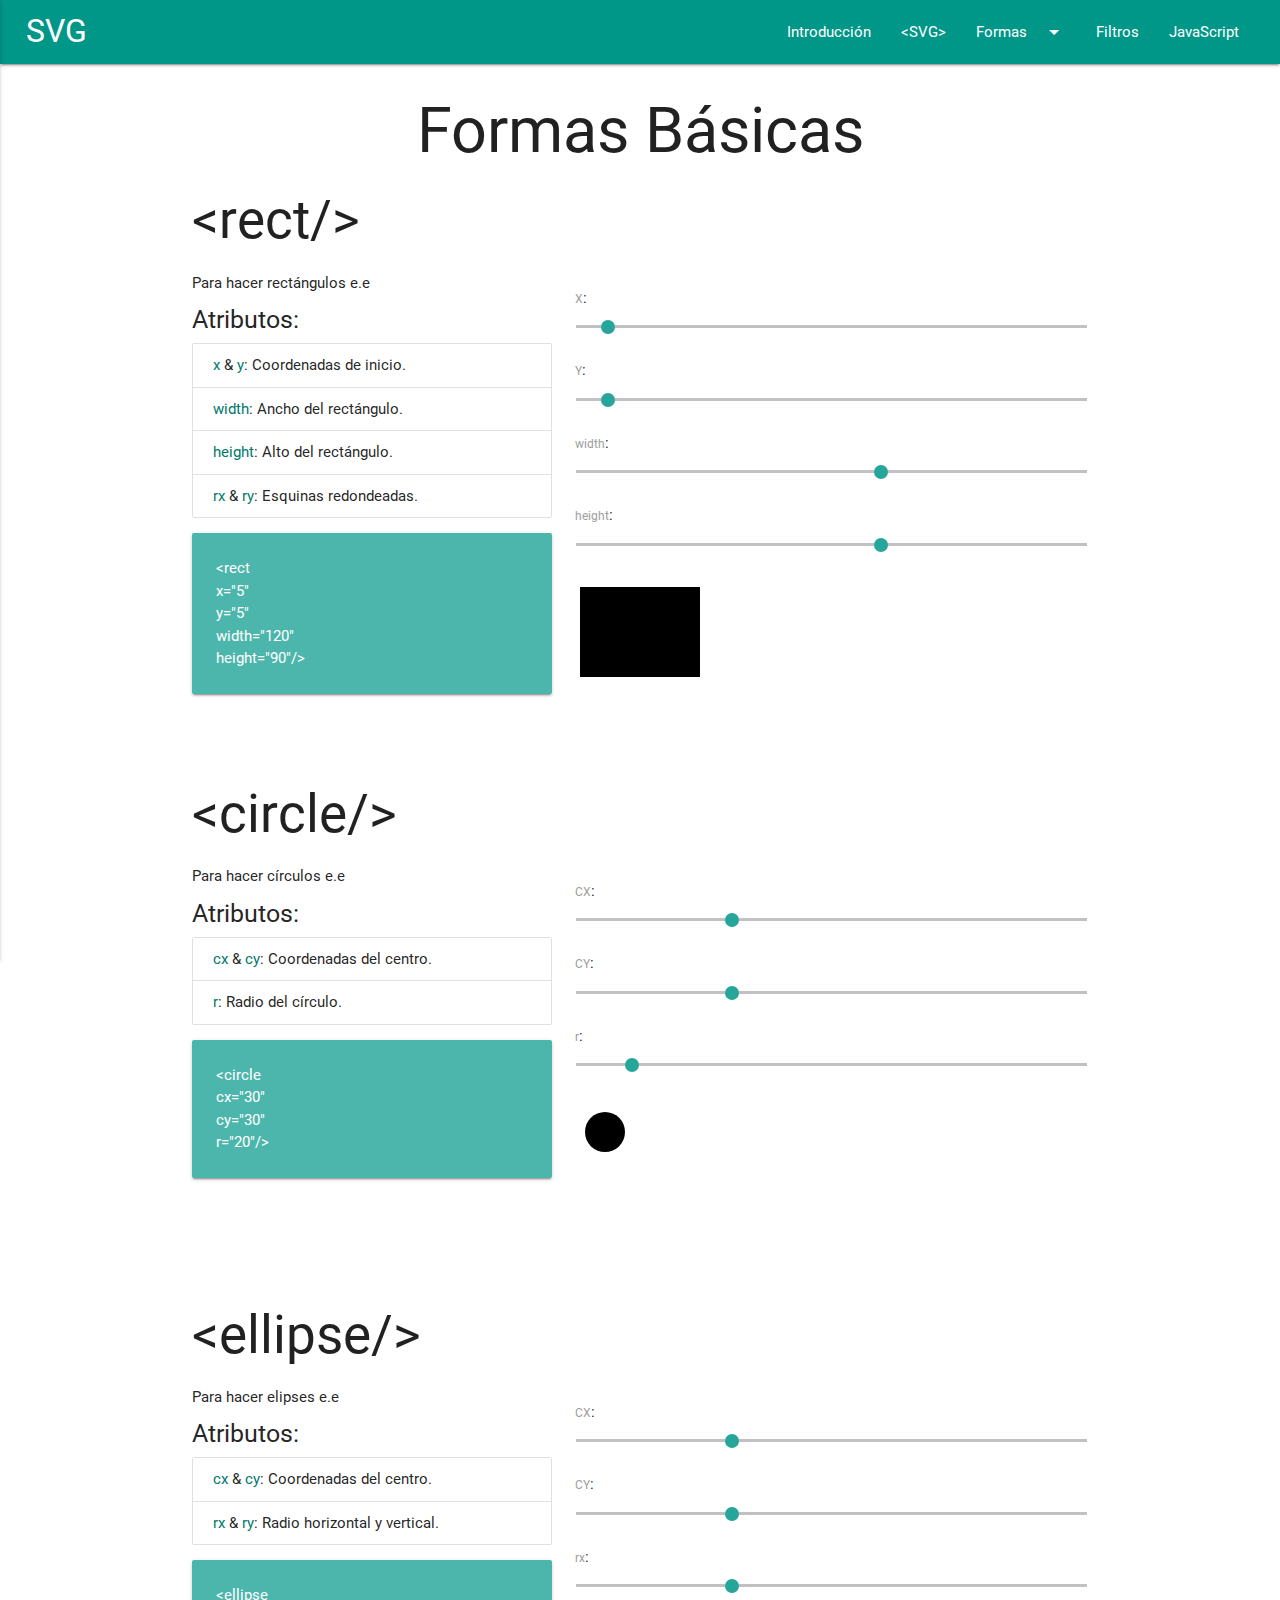
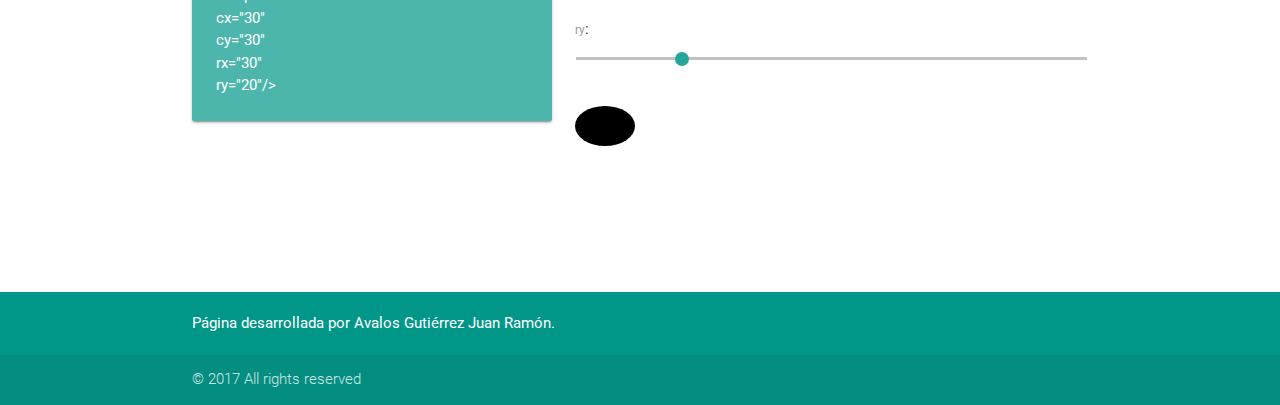
==== Templates/basic_shapes.html @ c6f0b165 "[FIX] Added the circle and ellipse shape and teir sliders" ====
<!DOCTYPE html>
<html>
  <head>
    <meta charset="utf-8"/>
    <meta http-equiv="X-UA-Compatible" content="IE=edge"/>
    <meta name="viewpiort" content="width=device-width, initial-scale=1"/>

    <title>Formas Básicas</title>

    <link href="../Styles/index_style.css"  rel="stylesheet" type="text/css">
    <link href="http://fonts.googleapis.com/icon?family=Material+Icons" rel="stylesheet">
    <link type="text/css" rel="stylesheet" href="../Resources/materialize/css/materialize.min.css"  media="screen,projection"/>

    <link rel="shortcut icon" href="../Resources/svg-flat.png" type="image/png"/>
  </head>
  <body>
    <ul class="dropdown-content" id="dropdown_shapes">
      <li><a href="basic_shapes">Formas Básicas</a></li>
      <li class="divider"></li>
      <li><a href="path_page">&#60PATH&#62</a></li>
    </ul>
    <ul class="dropdown-content" id="dropdown_shapes_2">
      <li><a href="basic_shapes">Formas Básicas</a></li>
      <li class="divider"></li>
      <li><a href="path_page">&#60PATH&#62</a></li>
    </ul>
    <nav class="teal">
      <div class="nav-wrapper">
        <a href="#!" class="brand-logo" id="title_logo">SVG</a>
        <a href="#" data-activates="mobile-demo" class="button-collapse"><i class="material-icons">menu</i></a>
        <ul class="right hide-on-med-and-down" id="menu_header">
          <li><a href="index.html">Introducción</a></li>
          <li><a href="introsvg.html">&#60SVG&#62</a></li>
          <li><a class="dropdown-button" href="#!" data-activates="dropdown_shapes">Formas<i class="material-icons right">arrow_drop_down</i></a></li>
          <li><a href="collapsible.html">Filtros</a></li>
          <li><a href="mobile.html">JavaScript</a></li>
        </ul>
        <ul class="side-nav" id="mobile-demo">
          <li><a href="index.html">Introducción</a></li>
          <li><a href="introsvg.html">&#60SVG&#62</a></li>
          <li><a class="dropdown-button" href="#!" data-activates="dropdown_shapes_2">Formas<i class="material-icons right">arrow_drop_down</i></a></li>
          <li><a href="collapsible.html">Filtros</a></li>
          <li><a href="mobile.html">JavaScript</a></li>
        </ul>
      </div>
    </nav>

    <div class="container">
      <h1 class="center-align">Formas Básicas</h1>
      <div class="rect">
        <h2>&#60rect/&#62</h2>
        <div class="row">
          <div class="col s12 m12 l5 xl5">
            Para hacer rectángulos e.e
            <h5>Atributos:</h5>
            <ul class="collection">
              <li class="collection-item"><span class="teal-text text-darken-2">x</span> &#38 <span class="teal-text text-darken-2">y</span>: Coordenadas de inicio.</li>
              <li class="collection-item"><span class="teal-text text-darken-2">width</span>: Ancho del rectángulo.</li>
              <li class="collection-item"><span class="teal-text text-darken-2">height</span>: Alto del rectángulo.</li>
              <li class="collection-item"><span class="teal-text text-darken-2">rx</span> &#38 <span class="teal-text text-darken-2">ry</span>: Esquinas redondeadas.</li>
            </ul>
            <div class="card  teal lighten-2">
              <div class="card-content white-text">
                <p id="rectangulo_card">
                  &#60rect<br/>x="5"<br/>y="5"<br/>width="120"<br/>height="90"/&#62
                </p>
              </div>
            </div>
          </div>
          <div class="col s12 m12 l7 xl7">
            <div class="row">
              <div class="col s12 m12 l12 xl12">
                <form action="#">
                  <p class="range-field">
                    <label>X</label>: <input type="range" id="x" min="0" max="100" onchange="cambio(this, 'rectangulo')" value="5"/>
                  </p>
                  <p class="range-field">
                    <label>Y</label>: <input type="range" id="y" min="0" max="100" onchange="cambio(this, 'rectangulo')" value="5"/>
                  </p>
                  <p class="range-field">
                    <label>width</label>: <input type="range" id="width" min="0" max="200" onchange="cambio(this, 'rectangulo')" value="120"/>
                  </p>
                  <p class="range-field">
                    <label>height</label>: <input type="range" id="height" min="0" max="150" onchange="cambio(this, 'rectangulo')" value="90"/>
                  </p>
                </form>
              </div>
            </div>
            <div class="row">
              <div class="col s12 m12 l12 xl12">
                <svg xmlns="http://www.w3.org/2000/svg" version="1.1" width="200" height="150">
                  <rect x="5" y="5" width="120" height="90" fill="black" id="rectangulo"/>
                </svg>
              </div>
            </div>
          </div>
        </div>
      </div>
      <div class="circle">
        <h2>&#60circle/&#62</h2>
        <div class="row">
          <div class="col s12 m12 l5 xl5">
            Para hacer círculos e.e
            <h5>Atributos:</h5>
            <ul class="collection">
              <li class="collection-item"><span class="teal-text text-darken-2">cx</span> &#38 <span class="teal-text text-darken-2">cy</span>: Coordenadas del centro.</li>
              <li class="collection-item"><span class="teal-text text-darken-2">r</span>: Radio del círculo.</li>
            </ul>
            <div class="card  teal lighten-2">
              <div class="card-content white-text">
                <p id="circulo_card">
                  &#60circle<br/>cx="30"<br/>cy="30"<br/>r="20"/&#62
                </p>
              </div>
            </div>
          </div>
          <div class="col s12 m12 l7 xl7">
            <div class="row">
              <div class="col s12 m12 l12 xl12">
                <form action="#">
                  <p class="range-field">
                    <label>CX</label>: <input type="range" id="cx" min="0" max="100" onchange="cambio(this, 'circulo')" value="30"/>
                  </p>
                  <p class="range-field">
                    <label>CY</label>: <input type="range" id="cy" min="0" max="100" onchange="cambio(this, 'circulo')" value="30"/>
                  </p>
                  <p class="range-field">
                    <label>r</label>: <input type="range" id="r" min="0" max="200" onchange="cambio(this, 'circulo')" value="20"/>
                  </p>
                </form>
              </div>
            </div>
            <div class="row">
              <div class="col s12 m12 l12 xl12">
                <svg xmlns="http://www.w3.org/2000/svg" version="1.1" width="200" height="150">
                  <circle cx="30" cy="30" r="20" fill="black" id="circulo"/>
                </svg>
              </div>
            </div>
          </div>
        </div>
      </div>
      <div class="ellipse">
        <h2>&#60ellipse/&#62</h2>
        <div class="row">
          <div class="col s12 m12 l5 xl5">
            Para hacer elipses e.e
            <h5>Atributos:</h5>
            <ul class="collection">
              <li class="collection-item"><span class="teal-text text-darken-2">cx</span> &#38 <span class="teal-text text-darken-2">cy</span>: Coordenadas del centro.</li>
              <li class="collection-item"><span class="teal-text text-darken-2">rx</span> &#38 <span class="teal-text text-darken-2">ry</span>: Radio horizontal y vertical.</li>
            </ul>
            <div class="card  teal lighten-2">
              <div class="card-content white-text">
                <p id="elipse_card">
                  &#60ellipse<br/>cx="30"<br/>cy="30"<br/>rx="30"<br/>ry="20"/&#62
                </p>
              </div>
            </div>
          </div>
          <div class="col s12 m12 l7 xl7">
            <div class="row">
              <div class="col s12 m12 l12 xl12">
                <form action="#">
                  <p class="range-field">
                    <label>CX</label>: <input type="range" id="cx" min="0" max="100" onchange="cambio(this, 'elipse')" value="30"/>
                  </p>
                  <p class="range-field">
                    <label>CY</label>: <input type="range" id="cy" min="0" max="100" onchange="cambio(this, 'elipse')" value="30"/>
                  </p>
                  <p class="range-field">
                    <label>rx</label>: <input type="range" id="rx" min="0" max="100" onchange="cambio(this, 'elipse')" value="30"/>
                  </p>
                  <p class="range-field">
                    <label>ry</label>: <input type="range" id="ry" min="0" max="100" onchange="cambio(this, 'elipse')" value="20"/>
                  </p>
                </form>
              </div>
            </div>
            <div class="row">
              <div class="col s12 m12 l12 xl12">
                <svg xmlns="http://www.w3.org/2000/svg" version="1.1" width="200" height="150">
                  <ellipse cx="30" cy="30" rx="30" ry="20" fill="black" id="elipse"/>
                </svg>
              </div>
            </div>
          </div>
        </div>
      </div>
    </div>

    <footer class="page-footer teal">
        <div class="container">
          <div class="row">
            <div class="col l12 s12">
              <span class="white-text">Página desarrollada por Avalos Gutiérrez Juan Ramón.</span>
            </div>
          </div>
        </div>
        <div class="footer-copyright">
          <div class="container">
            © 2017 All rights reserved
          </div>
        </div>
    </footer>

    <script type="text/javascript" src="../Resources/jquery/dist/jquery.min.js"></script>
    <script type="text/javascript" src="../Resources/materialize/js/materialize.min.js"></script>

    <script type="text/javascript" src="../Resources/normalevents.js"></script>
  </body>
</html>
---- Styles/index_style.css ----
#row_container_top{
  padding-top:3%;
  padding-bottom:2%;
  margin-top:7%;
}
 #menu_header{
  padding-right:2%;
}
#title_logo{
  padding-left:2%;
}
#video_responsive{
  padding-top:2%;
}
.namespaces_example, .shapes_indent{
  text-indent: 2em;
}
.namespace_definition{
  text-align: justify;
}
blockquote{
  border-left-color:rgb(77,182,172);
}
.prefijos, #secret_part{
  opacity:0;
}
.ventaja-desventaja{
  padding:2%;
}
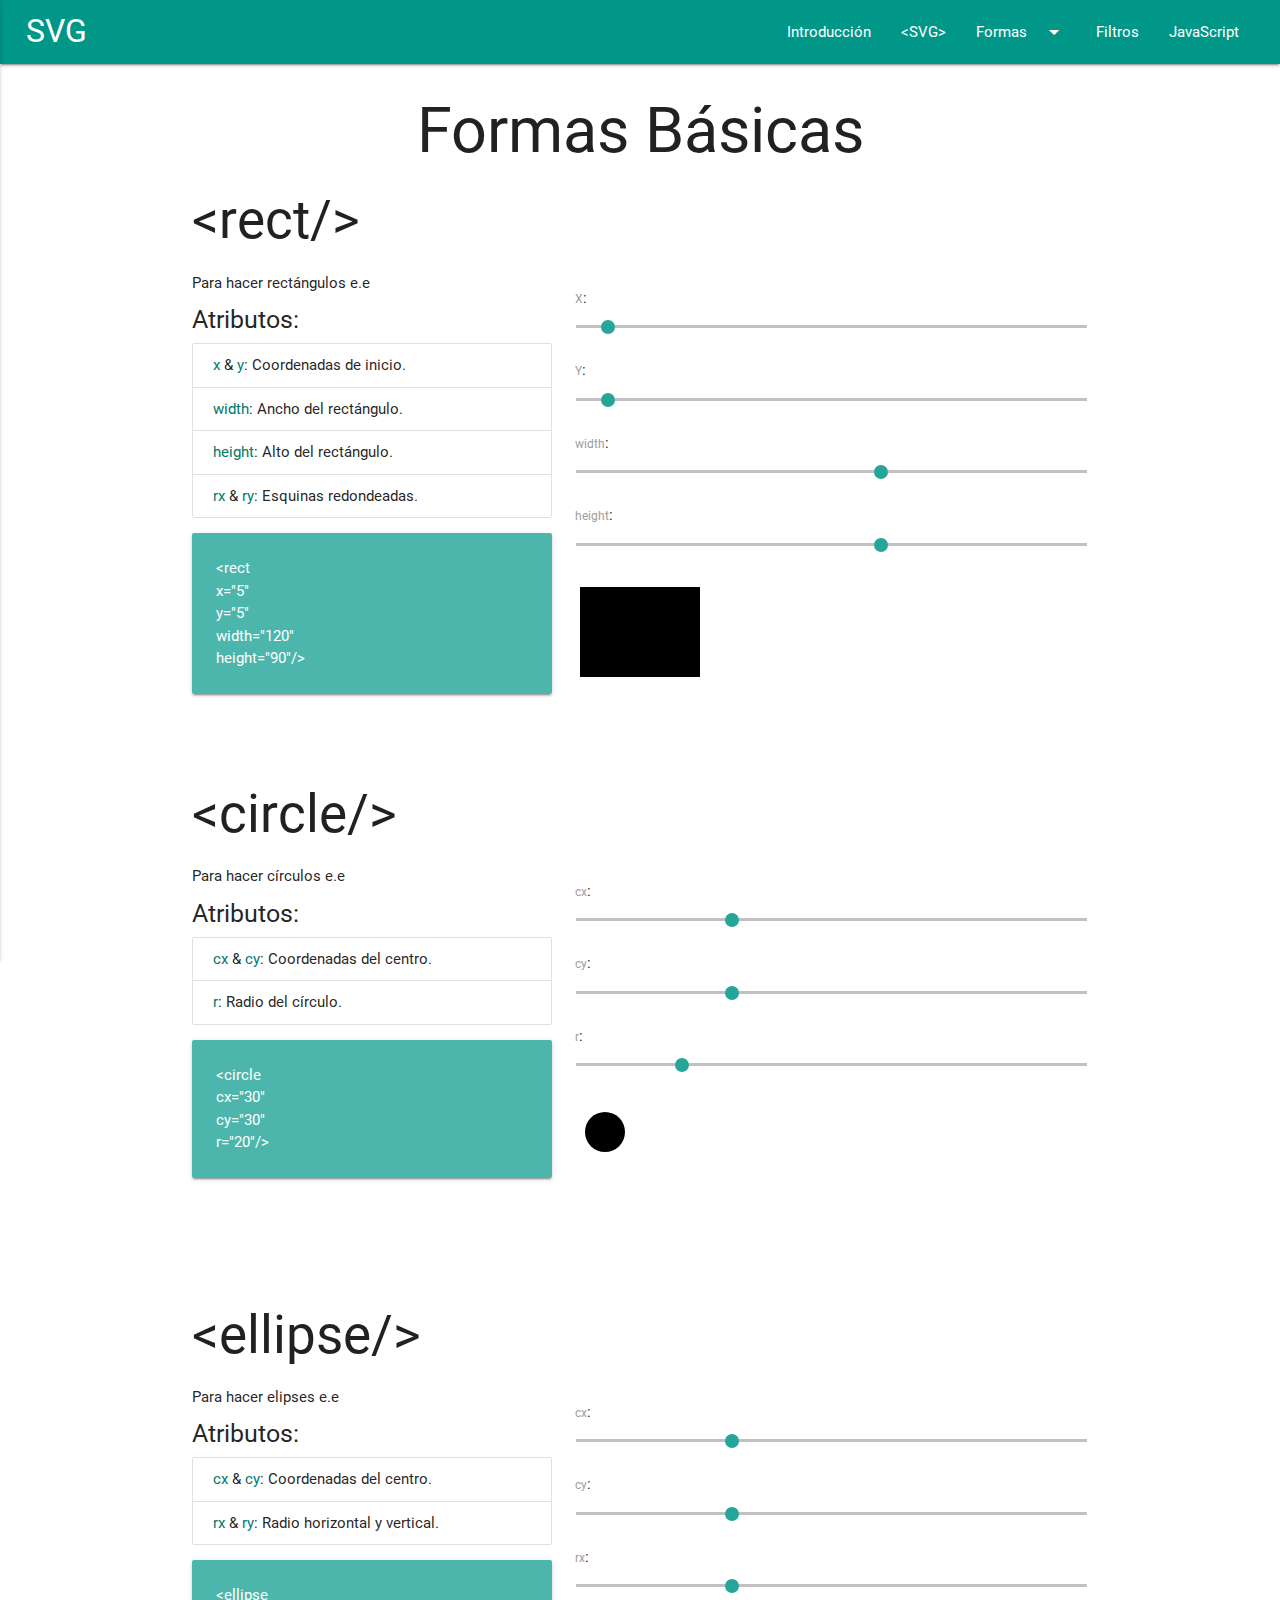
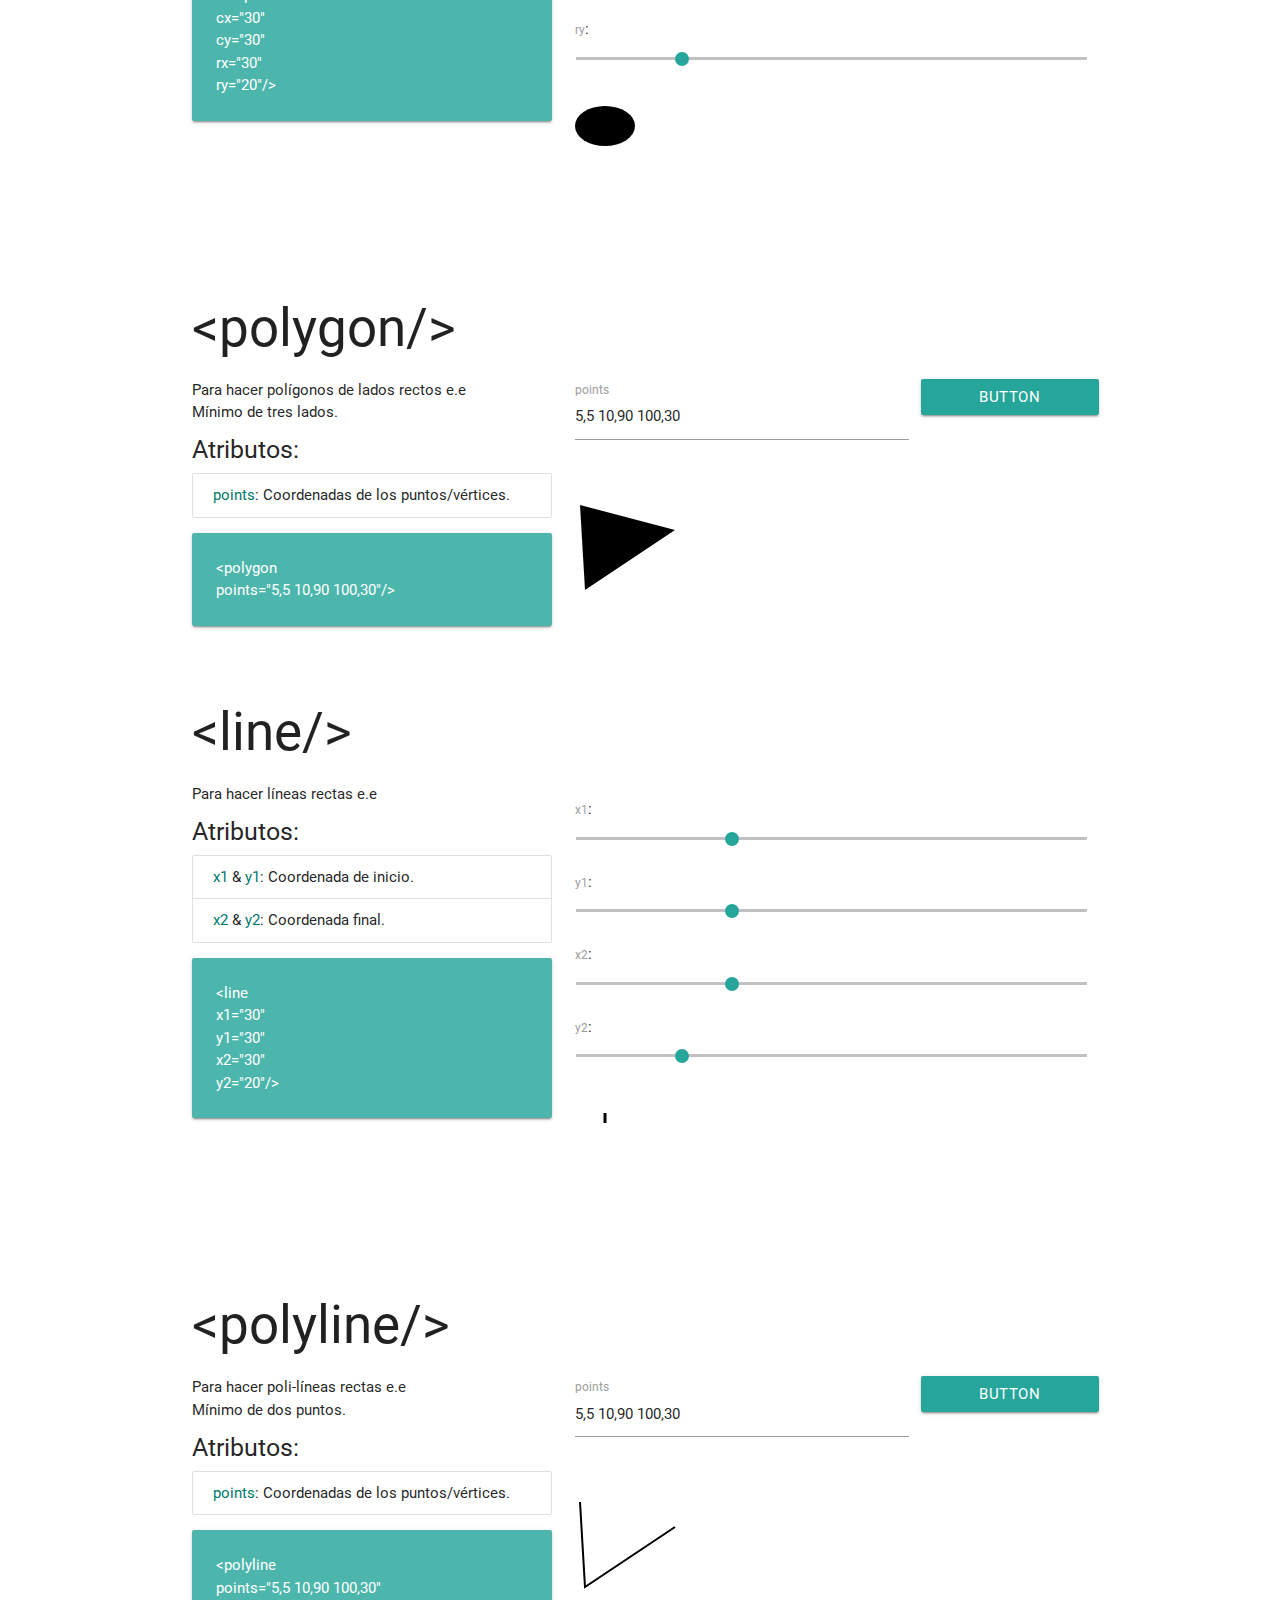
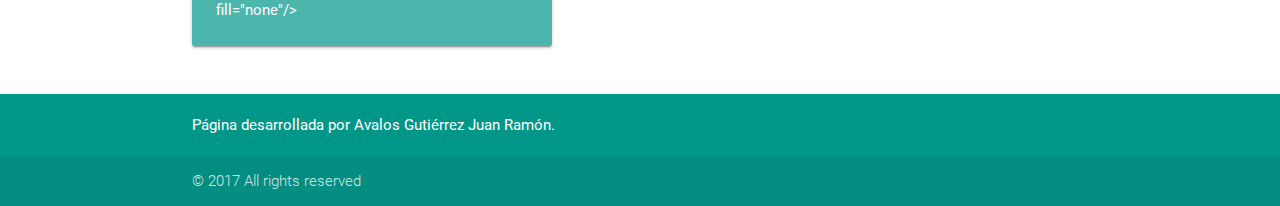
==== commit db442346: "[FIX] Finished the basic-shapes page" ====
--- a/Templates/basic_shapes.html
+++ b/Templates/basic_shapes.html
@@ -119,13 +119,13 @@
               <div class="col s12 m12 l12 xl12">
                 <form action="#">
                   <p class="range-field">
-                    <label>CX</label>: <input type="range" id="cx" min="0" max="100" onchange="cambio(this, 'circulo')" value="30"/>
-                  </p>
-                  <p class="range-field">
-                    <label>CY</label>: <input type="range" id="cy" min="0" max="100" onchange="cambio(this, 'circulo')" value="30"/>
-                  </p>
-                  <p class="range-field">
-                    <label>r</label>: <input type="range" id="r" min="0" max="200" onchange="cambio(this, 'circulo')" value="20"/>
+                    <label>cx</label>: <input type="range" id="cx" min="0" max="100" onchange="cambio(this, 'circulo')" value="30"/>
+                  </p>
+                  <p class="range-field">
+                    <label>cy</label>: <input type="range" id="cy" min="0" max="100" onchange="cambio(this, 'circulo')" value="30"/>
+                  </p>
+                  <p class="range-field">
+                    <label>r</label>: <input type="range" id="r" min="0" max="100" onchange="cambio(this, 'circulo')" value="20"/>
                   </p>
                 </form>
               </div>
@@ -163,10 +163,10 @@
               <div class="col s12 m12 l12 xl12">
                 <form action="#">
                   <p class="range-field">
-                    <label>CX</label>: <input type="range" id="cx" min="0" max="100" onchange="cambio(this, 'elipse')" value="30"/>
-                  </p>
-                  <p class="range-field">
-                    <label>CY</label>: <input type="range" id="cy" min="0" max="100" onchange="cambio(this, 'elipse')" value="30"/>
+                    <label>cx</label>: <input type="range" id="cx" min="0" max="100" onchange="cambio(this, 'elipse')" value="30"/>
+                  </p>
+                  <p class="range-field">
+                    <label>cy</label>: <input type="range" id="cy" min="0" max="100" onchange="cambio(this, 'elipse')" value="30"/>
                   </p>
                   <p class="range-field">
                     <label>rx</label>: <input type="range" id="rx" min="0" max="100" onchange="cambio(this, 'elipse')" value="30"/>
@@ -181,6 +181,137 @@
               <div class="col s12 m12 l12 xl12">
                 <svg xmlns="http://www.w3.org/2000/svg" version="1.1" width="200" height="150">
                   <ellipse cx="30" cy="30" rx="30" ry="20" fill="black" id="elipse"/>
+                </svg>
+              </div>
+            </div>
+          </div>
+        </div>
+      </div>
+      <div class="polygon">
+        <h2>&#60polygon/&#62</h2>
+        <div class="row">
+          <div class="col s12 m12 l5 xl5">
+            Para hacer polígonos de lados rectos e.e<br/>
+            Mínimo de tres lados.
+            <h5>Atributos:</h5>
+            <ul class="collection">
+              <li class="collection-item"><span class="teal-text text-darken-2">points</span>: Coordenadas de los puntos/vértices.</li>
+            </ul>
+            <div class="card  teal lighten-2">
+              <div class="card-content white-text">
+                <p id="poligono_card">
+                  &#60polygon<br/>points="5,5 10,90 100,30"/&#62
+                </p>
+              </div>
+            </div>
+          </div>
+          <div class="col s12 m12 l7 xl7">
+            <div class="row">
+              <div class="col s12 m12 l12 xl12">
+                <div class="row">
+                  <form action="#">
+                    <div class="input-field col s8 m8 l8 xl8">
+                      <input type="text" value="5,5 10,90 100,30" class="validate" id="points"/>
+                      <label for="points">points</label>
+                    </div>
+                    <a data-shape="points" class="waves-effect waves-light btn col s4 m4 l4 xl4" onclick="cambio(this, 'poligono')" >button</a>
+                  </form>
+                </div>
+              </div>
+            </div>
+            <div class="row">
+              <div class="col s12 m12 l12 xl12">
+                <svg xmlns="http://www.w3.org/2000/svg" version="1.1" width="200" height="150">
+                  <polygon points="5,5 10,90 100,30" fill="black" id="poligono"/>
+                </svg>
+              </div>
+            </div>
+          </div>
+        </div>
+      </div>
+      <div class="line">
+        <h2>&#60line/&#62</h2>
+        <div class="row">
+          <div class="col s12 m12 l5 xl5">
+            Para hacer líneas rectas e.e
+            <h5>Atributos:</h5>
+            <ul class="collection">
+              <li class="collection-item"><span class="teal-text text-darken-2">x1</span> &#38 <span class="teal-text text-darken-2">y1</span>: Coordenada de inicio.</li>
+              <li class="collection-item"><span class="teal-text text-darken-2">x2</span> &#38 <span class="teal-text text-darken-2">y2</span>: Coordenada final.</li>
+            </ul>
+            <div class="card  teal lighten-2">
+              <div class="card-content white-text">
+                <p id="linea_card">
+                  &#60line<br/>x1="30"<br/>y1="30"<br/>x2="30"<br/>y2="20"/&#62
+                </p>
+              </div>
+            </div>
+          </div>
+          <div class="col s12 m12 l7 xl7">
+            <div class="row">
+              <div class="col s12 m12 l12 xl12">
+                <form action="#">
+                  <p class="range-field">
+                    <label>x1</label>: <input type="range" id="x1" min="0" max="100" onchange="cambio(this, 'linea')" value="30"/>
+                  </p>
+                  <p class="range-field">
+                    <label>y1</label>: <input type="range" id="y1" min="0" max="100" onchange="cambio(this, 'linea')" value="30"/>
+                  </p>
+                  <p class="range-field">
+                    <label>x2</label>: <input type="range" id="x2" min="0" max="100" onchange="cambio(this, 'linea')" value="30"/>
+                  </p>
+                  <p class="range-field">
+                    <label>y2</label>: <input type="range" id="y2" min="0" max="100" onchange="cambio(this, 'linea')" value="20"/>
+                  </p>
+                </form>
+              </div>
+            </div>
+            <div class="row">
+              <div class="col s12 m12 l12 xl12">
+                <svg xmlns="http://www.w3.org/2000/svg" version="1.1" width="200" height="150">
+                  <line x1="30" y1="30" x2="30" y2="20" stroke="black" stroke-width="3" id="linea"/>
+                </svg>
+              </div>
+            </div>
+          </div>
+        </div>
+      </div>
+      <div class="polyline">
+        <h2>&#60polyline/&#62</h2>
+        <div class="row">
+          <div class="col s12 m12 l5 xl5">
+            Para hacer poli-líneas rectas e.e<br/>
+            Mínimo de dos puntos.
+            <h5>Atributos:</h5>
+            <ul class="collection">
+              <li class="collection-item"><span class="teal-text text-darken-2">points</span>: Coordenadas de los puntos/vértices.</li>
+            </ul>
+            <div class="card  teal lighten-2">
+              <div class="card-content white-text">
+                <p id="polilinea_card">
+                  &#60polyline<br/>points="5,5 10,90 100,30" <br/>fill="none"/&#62
+                </p>
+              </div>
+            </div>
+          </div>
+          <div class="col s12 m12 l7 xl7">
+            <div class="row">
+              <div class="col s12 m12 l12 xl12">
+                <div class="row">
+                  <form action="#">
+                    <div class="input-field col s8 m8 l8 xl8">
+                      <input type="text" value="5,5 10,90 100,30" class="validate" id="points1"/>
+                      <label for="points1">points</label>
+                    </div>
+                    <a data-shape="points1" class="waves-effect waves-light btn col s4 m4 l4 xl4" onclick="cambio(this, 'polilinea')" >button</a>
+                  </form>
+                </div>
+              </div>
+            </div>
+            <div class="row">
+              <div class="col s12 m12 l12 xl12">
+                <svg xmlns="http://www.w3.org/2000/svg" version="1.1" width="200" height="150">
+                  <polyline points="5,5 10,90 100,30" fill="none" stroke="black" stroke-width="2" id="polilinea"/>
                 </svg>
               </div>
             </div>
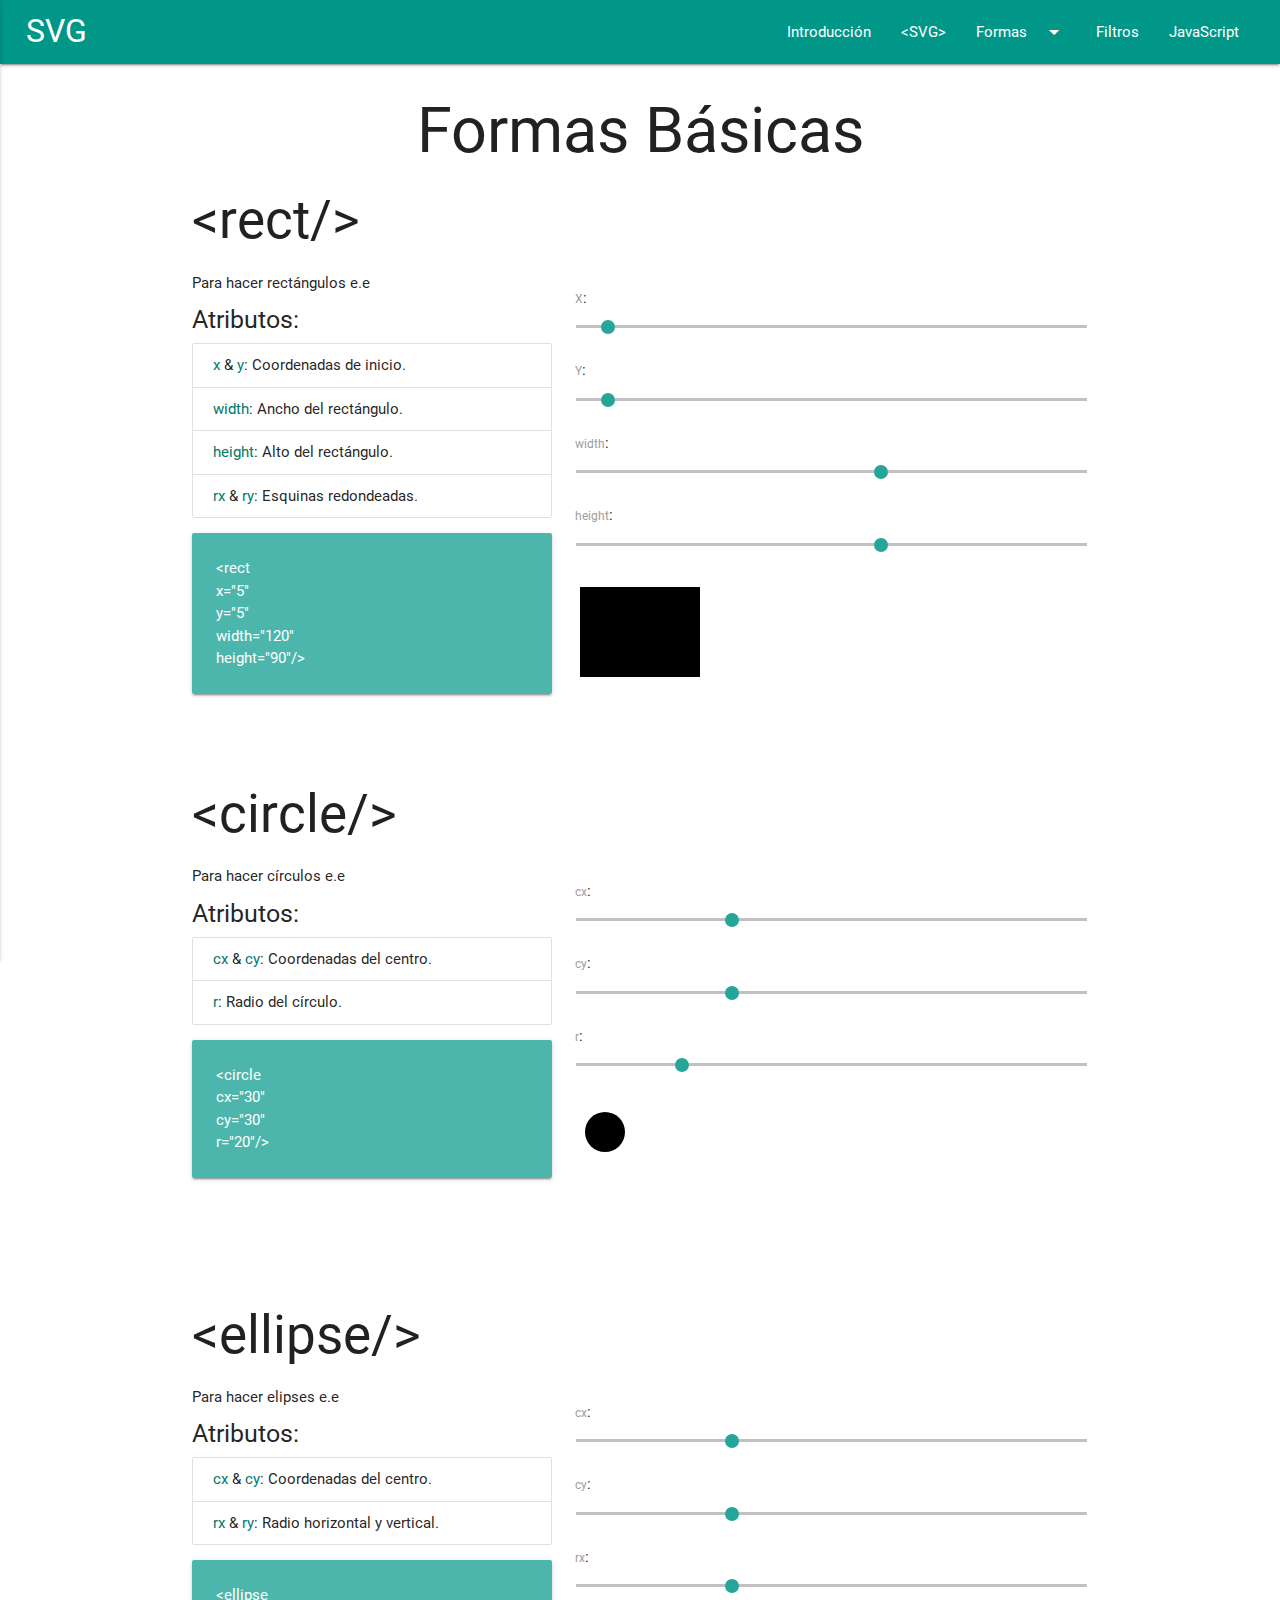
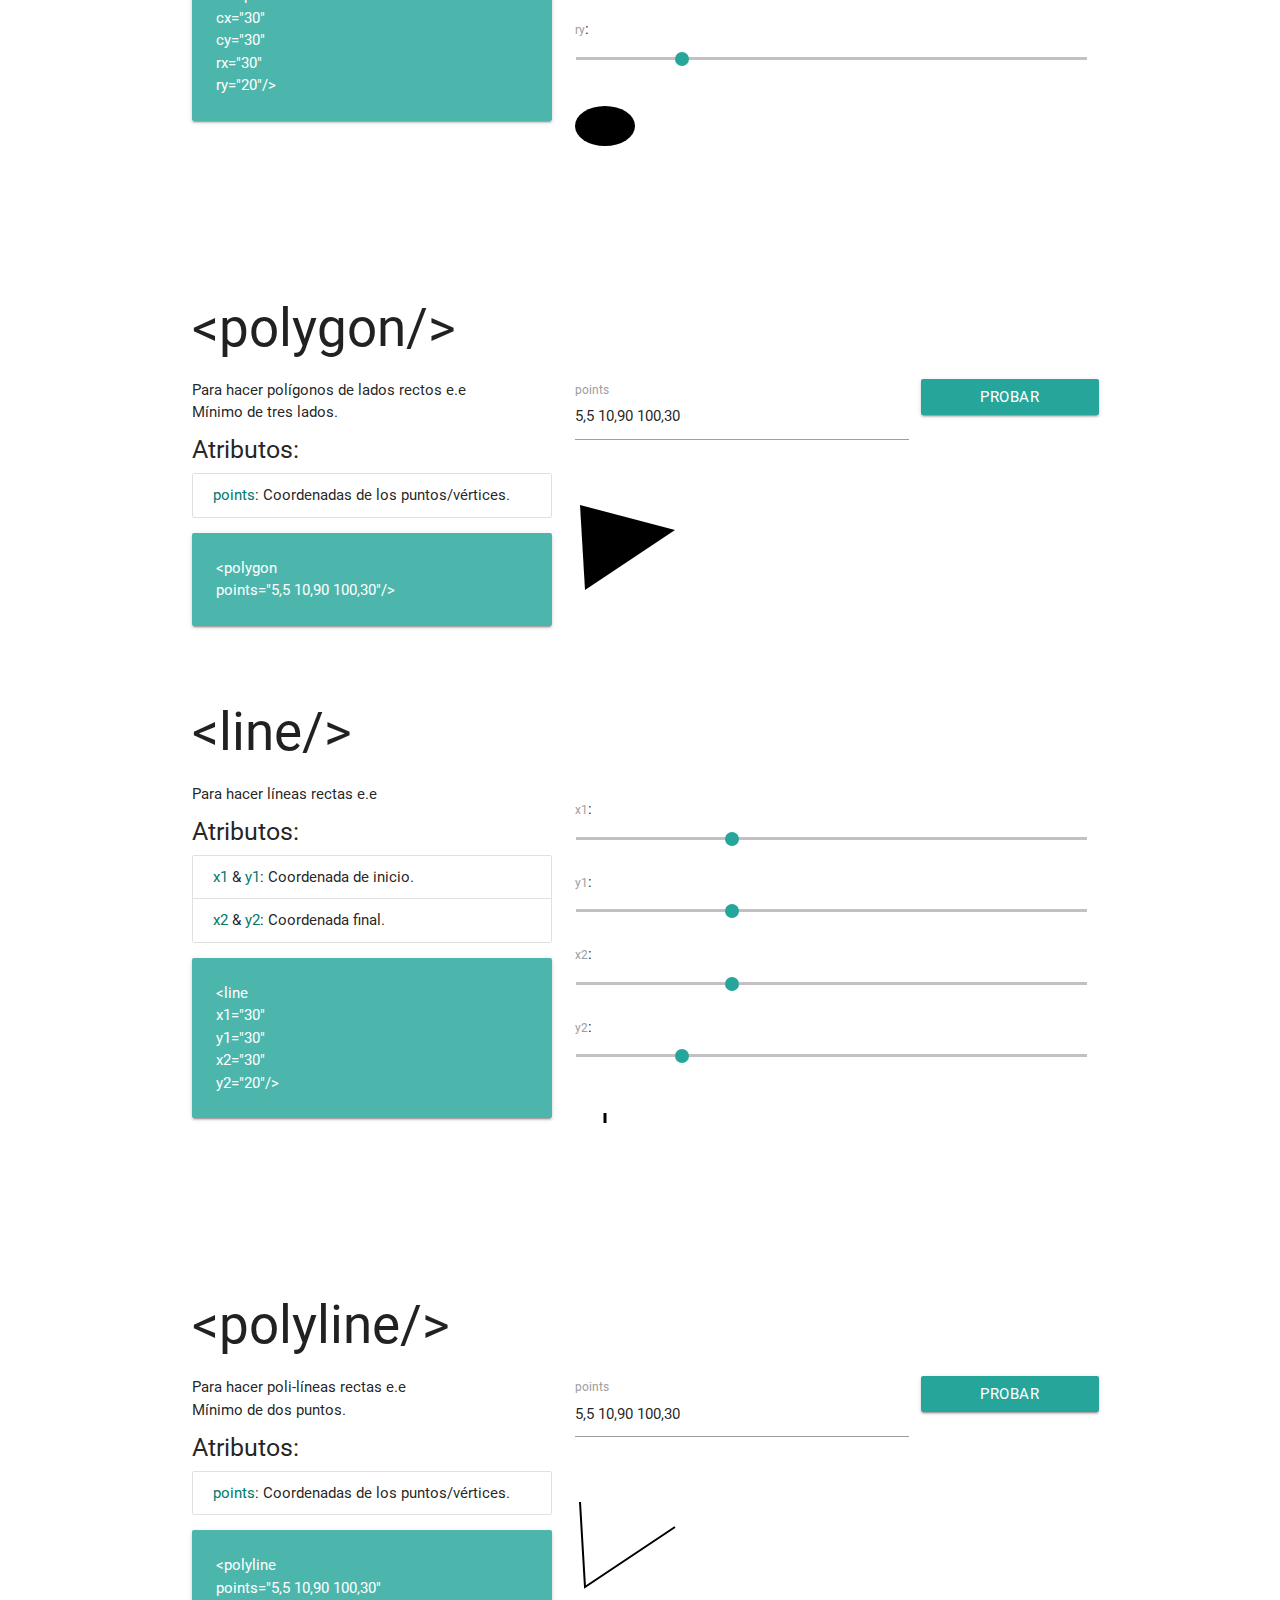
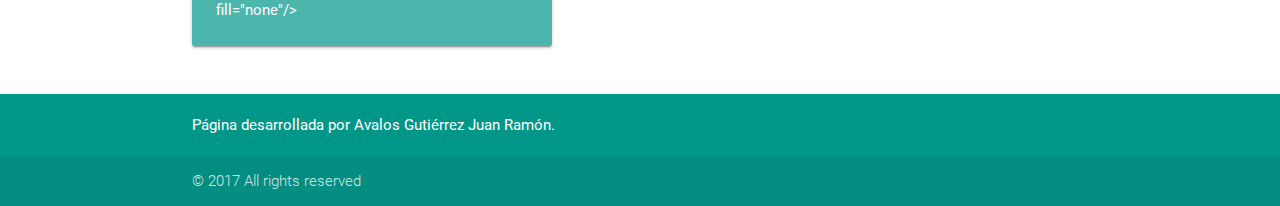
==== commit 56ae2375: "[FIX] Added part of smooth curve to in path_page-html and fixed buttons in basic_shapes.html" ====
--- a/Templates/basic_shapes.html
+++ b/Templates/basic_shapes.html
@@ -15,14 +15,14 @@
   </head>
   <body>
     <ul class="dropdown-content" id="dropdown_shapes">
-      <li><a href="basic_shapes">Formas Básicas</a></li>
+      <li><a href="basic_shapes.html">Formas Básicas</a></li>
       <li class="divider"></li>
-      <li><a href="path_page">&#60PATH&#62</a></li>
+      <li><a href="path_page.html">&#60;PATH&#62;</a></li>
     </ul>
     <ul class="dropdown-content" id="dropdown_shapes_2">
-      <li><a href="basic_shapes">Formas Básicas</a></li>
+      <li><a href="basic_shapes.html">Formas Básicas</a></li>
       <li class="divider"></li>
-      <li><a href="path_page">&#60PATH&#62</a></li>
+      <li><a href="path_page.html">&#60;PATH&#62;</a></li>
     </ul>
     <nav class="teal">
       <div class="nav-wrapper">
@@ -30,14 +30,14 @@
         <a href="#" data-activates="mobile-demo" class="button-collapse"><i class="material-icons">menu</i></a>
         <ul class="right hide-on-med-and-down" id="menu_header">
           <li><a href="index.html">Introducción</a></li>
-          <li><a href="introsvg.html">&#60SVG&#62</a></li>
+          <li><a href="introsvg.html">&#60;SVG&#62;</a></li>
           <li><a class="dropdown-button" href="#!" data-activates="dropdown_shapes">Formas<i class="material-icons right">arrow_drop_down</i></a></li>
           <li><a href="collapsible.html">Filtros</a></li>
           <li><a href="mobile.html">JavaScript</a></li>
         </ul>
         <ul class="side-nav" id="mobile-demo">
           <li><a href="index.html">Introducción</a></li>
-          <li><a href="introsvg.html">&#60SVG&#62</a></li>
+          <li><a href="introsvg.html">&#60;SVG&#62;</a></li>
           <li><a class="dropdown-button" href="#!" data-activates="dropdown_shapes_2">Formas<i class="material-icons right">arrow_drop_down</i></a></li>
           <li><a href="collapsible.html">Filtros</a></li>
           <li><a href="mobile.html">JavaScript</a></li>
@@ -48,21 +48,21 @@
     <div class="container">
       <h1 class="center-align">Formas Básicas</h1>
       <div class="rect">
-        <h2>&#60rect/&#62</h2>
+        <h2>&#60;rect/&#62;</h2>
         <div class="row">
           <div class="col s12 m12 l5 xl5">
             Para hacer rectángulos e.e
             <h5>Atributos:</h5>
             <ul class="collection">
-              <li class="collection-item"><span class="teal-text text-darken-2">x</span> &#38 <span class="teal-text text-darken-2">y</span>: Coordenadas de inicio.</li>
+              <li class="collection-item"><span class="teal-text text-darken-2">x</span> &#38; <span class="teal-text text-darken-2">y</span>: Coordenadas de inicio.</li>
               <li class="collection-item"><span class="teal-text text-darken-2">width</span>: Ancho del rectángulo.</li>
               <li class="collection-item"><span class="teal-text text-darken-2">height</span>: Alto del rectángulo.</li>
-              <li class="collection-item"><span class="teal-text text-darken-2">rx</span> &#38 <span class="teal-text text-darken-2">ry</span>: Esquinas redondeadas.</li>
+              <li class="collection-item"><span class="teal-text text-darken-2">rx</span> &#38; <span class="teal-text text-darken-2">ry</span>: Esquinas redondeadas.</li>
             </ul>
             <div class="card  teal lighten-2">
               <div class="card-content white-text">
                 <p id="rectangulo_card">
-                  &#60rect<br/>x="5"<br/>y="5"<br/>width="120"<br/>height="90"/&#62
+                  &#60;rect<br/>x="5"<br/>y="5"<br/>width="120"<br/>height="90"/&#62;
                 </p>
               </div>
             </div>
@@ -97,19 +97,19 @@
         </div>
       </div>
       <div class="circle">
-        <h2>&#60circle/&#62</h2>
+        <h2>&#60;circle/&#62;</h2>
         <div class="row">
           <div class="col s12 m12 l5 xl5">
             Para hacer círculos e.e
             <h5>Atributos:</h5>
             <ul class="collection">
-              <li class="collection-item"><span class="teal-text text-darken-2">cx</span> &#38 <span class="teal-text text-darken-2">cy</span>: Coordenadas del centro.</li>
+              <li class="collection-item"><span class="teal-text text-darken-2">cx</span> &#38; <span class="teal-text text-darken-2">cy</span>: Coordenadas del centro.</li>
               <li class="collection-item"><span class="teal-text text-darken-2">r</span>: Radio del círculo.</li>
             </ul>
             <div class="card  teal lighten-2">
               <div class="card-content white-text">
                 <p id="circulo_card">
-                  &#60circle<br/>cx="30"<br/>cy="30"<br/>r="20"/&#62
+                  &#60;circle<br/>cx="30"<br/>cy="30"<br/>r="20"/&#62;
                 </p>
               </div>
             </div>
@@ -141,19 +141,19 @@
         </div>
       </div>
       <div class="ellipse">
-        <h2>&#60ellipse/&#62</h2>
+        <h2>&#60;ellipse/&#62;</h2>
         <div class="row">
           <div class="col s12 m12 l5 xl5">
             Para hacer elipses e.e
             <h5>Atributos:</h5>
             <ul class="collection">
-              <li class="collection-item"><span class="teal-text text-darken-2">cx</span> &#38 <span class="teal-text text-darken-2">cy</span>: Coordenadas del centro.</li>
-              <li class="collection-item"><span class="teal-text text-darken-2">rx</span> &#38 <span class="teal-text text-darken-2">ry</span>: Radio horizontal y vertical.</li>
+              <li class="collection-item"><span class="teal-text text-darken-2">cx</span> &#38; <span class="teal-text text-darken-2">cy</span>: Coordenadas del centro.</li>
+              <li class="collection-item"><span class="teal-text text-darken-2">rx</span> &#38; <span class="teal-text text-darken-2">ry</span>: Radio horizontal y vertical.</li>
             </ul>
             <div class="card  teal lighten-2">
               <div class="card-content white-text">
                 <p id="elipse_card">
-                  &#60ellipse<br/>cx="30"<br/>cy="30"<br/>rx="30"<br/>ry="20"/&#62
+                  &#60;ellipse<br/>cx="30"<br/>cy="30"<br/>rx="30"<br/>ry="20"/&#62;
                 </p>
               </div>
             </div>
@@ -188,7 +188,7 @@
         </div>
       </div>
       <div class="polygon">
-        <h2>&#60polygon/&#62</h2>
+        <h2>&#60;polygon/&#62;</h2>
         <div class="row">
           <div class="col s12 m12 l5 xl5">
             Para hacer polígonos de lados rectos e.e<br/>
@@ -200,7 +200,7 @@
             <div class="card  teal lighten-2">
               <div class="card-content white-text">
                 <p id="poligono_card">
-                  &#60polygon<br/>points="5,5 10,90 100,30"/&#62
+                  &#60;polygon<br/>points="5,5 10,90 100,30"/&#62;
                 </p>
               </div>
             </div>
@@ -214,7 +214,7 @@
                       <input type="text" value="5,5 10,90 100,30" class="validate" id="points"/>
                       <label for="points">points</label>
                     </div>
-                    <a data-shape="points" class="waves-effect waves-light btn col s4 m4 l4 xl4" onclick="cambio(this, 'poligono')" >button</a>
+                    <a data-shape="points" class="waves-effect waves-light btn col s4 m4 l4 xl4" onclick="cambio(this, 'poligono')">Probar</a>
                   </form>
                 </div>
               </div>
@@ -230,19 +230,19 @@
         </div>
       </div>
       <div class="line">
-        <h2>&#60line/&#62</h2>
+        <h2>&#60;line/&#62;</h2>
         <div class="row">
           <div class="col s12 m12 l5 xl5">
             Para hacer líneas rectas e.e
             <h5>Atributos:</h5>
             <ul class="collection">
-              <li class="collection-item"><span class="teal-text text-darken-2">x1</span> &#38 <span class="teal-text text-darken-2">y1</span>: Coordenada de inicio.</li>
-              <li class="collection-item"><span class="teal-text text-darken-2">x2</span> &#38 <span class="teal-text text-darken-2">y2</span>: Coordenada final.</li>
+              <li class="collection-item"><span class="teal-text text-darken-2">x1</span> &#38; <span class="teal-text text-darken-2">y1</span>: Coordenada de inicio.</li>
+              <li class="collection-item"><span class="teal-text text-darken-2">x2</span> &#38; <span class="teal-text text-darken-2">y2</span>: Coordenada final.</li>
             </ul>
             <div class="card  teal lighten-2">
               <div class="card-content white-text">
                 <p id="linea_card">
-                  &#60line<br/>x1="30"<br/>y1="30"<br/>x2="30"<br/>y2="20"/&#62
+                  &#60;line<br/>x1="30"<br/>y1="30"<br/>x2="30"<br/>y2="20"/&#62;
                 </p>
               </div>
             </div>
@@ -277,7 +277,7 @@
         </div>
       </div>
       <div class="polyline">
-        <h2>&#60polyline/&#62</h2>
+        <h2>&#60;polyline/&#62;</h2>
         <div class="row">
           <div class="col s12 m12 l5 xl5">
             Para hacer poli-líneas rectas e.e<br/>
@@ -289,7 +289,7 @@
             <div class="card  teal lighten-2">
               <div class="card-content white-text">
                 <p id="polilinea_card">
-                  &#60polyline<br/>points="5,5 10,90 100,30" <br/>fill="none"/&#62
+                  &#60;polyline<br/>points="5,5 10,90 100,30" <br/>fill="none"/&#62;
                 </p>
               </div>
             </div>
@@ -303,7 +303,7 @@
                       <input type="text" value="5,5 10,90 100,30" class="validate" id="points1"/>
                       <label for="points1">points</label>
                     </div>
-                    <a data-shape="points1" class="waves-effect waves-light btn col s4 m4 l4 xl4" onclick="cambio(this, 'polilinea')" >button</a>
+                    <a data-shape="points1" class="waves-effect waves-light btn col s4 m4 l4 xl4" onclick="cambio(this, 'polilinea')" >Probar</a>
                   </form>
                 </div>
               </div>
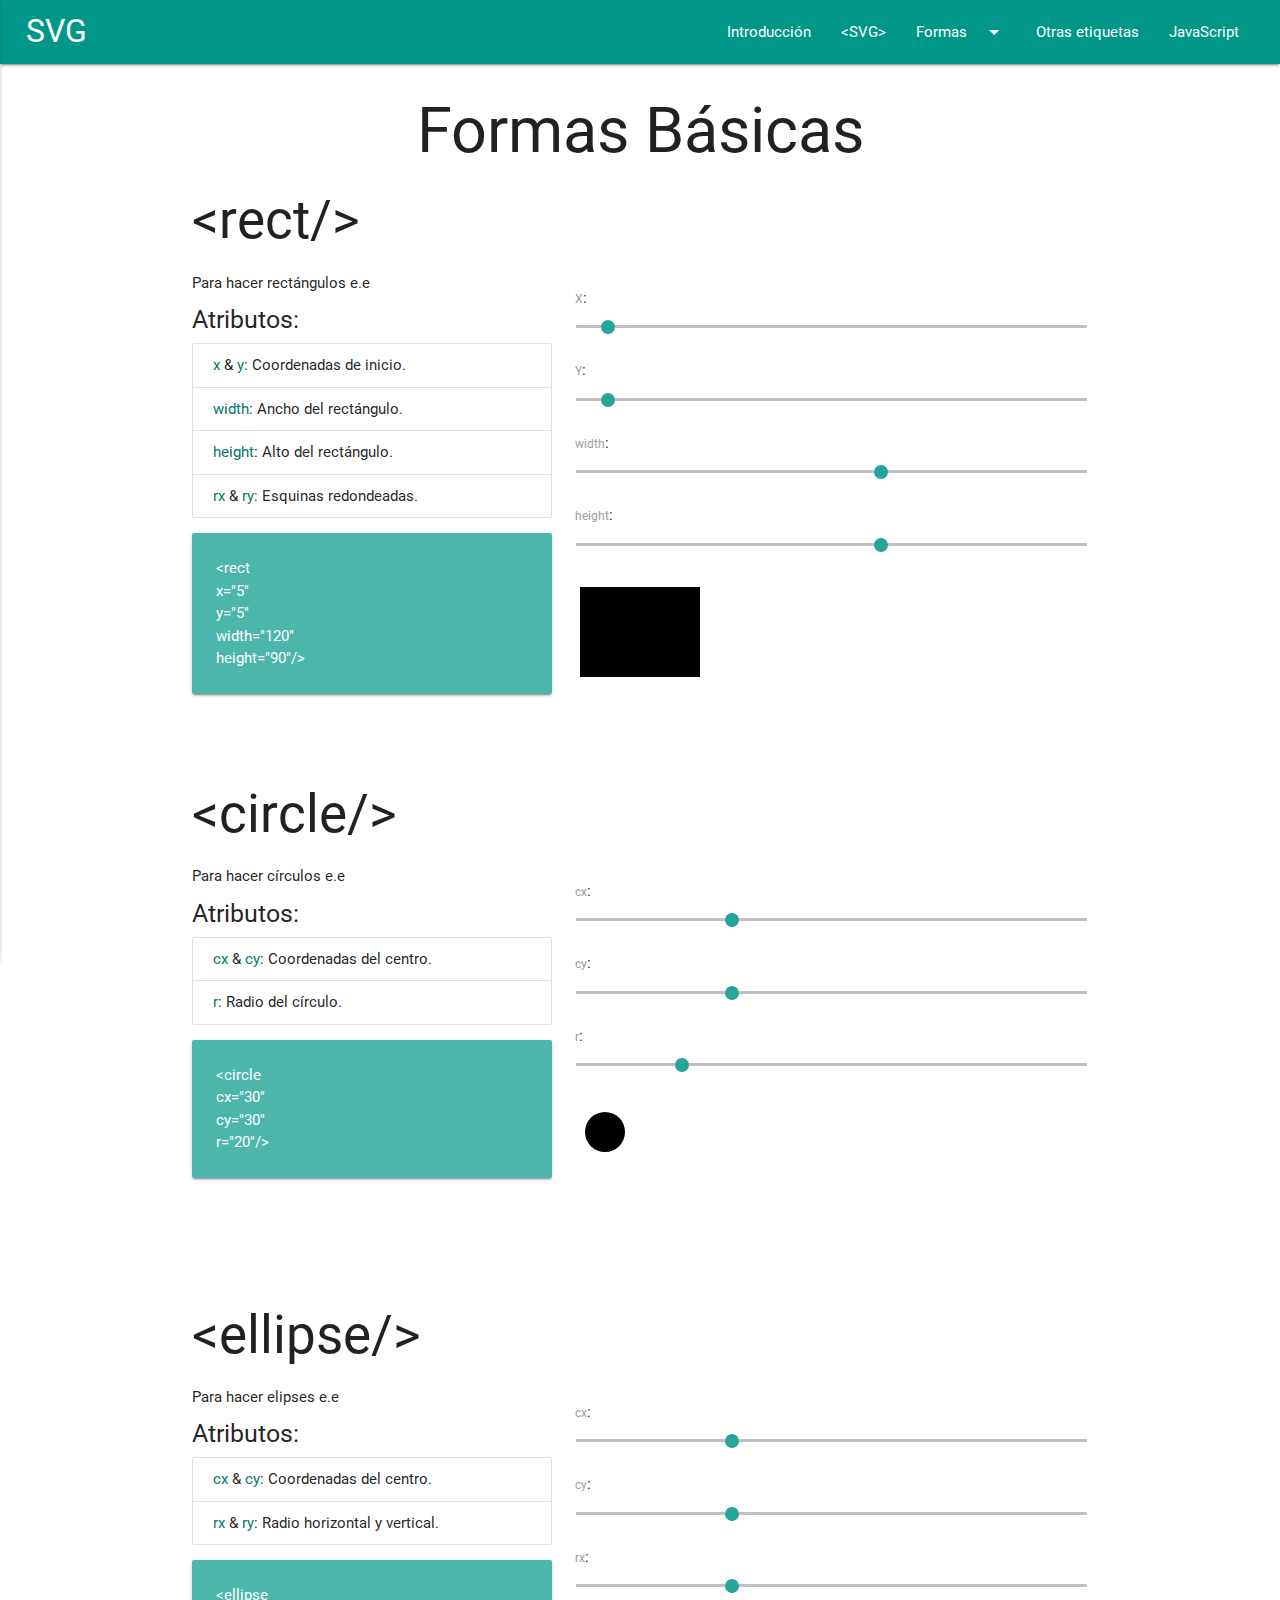
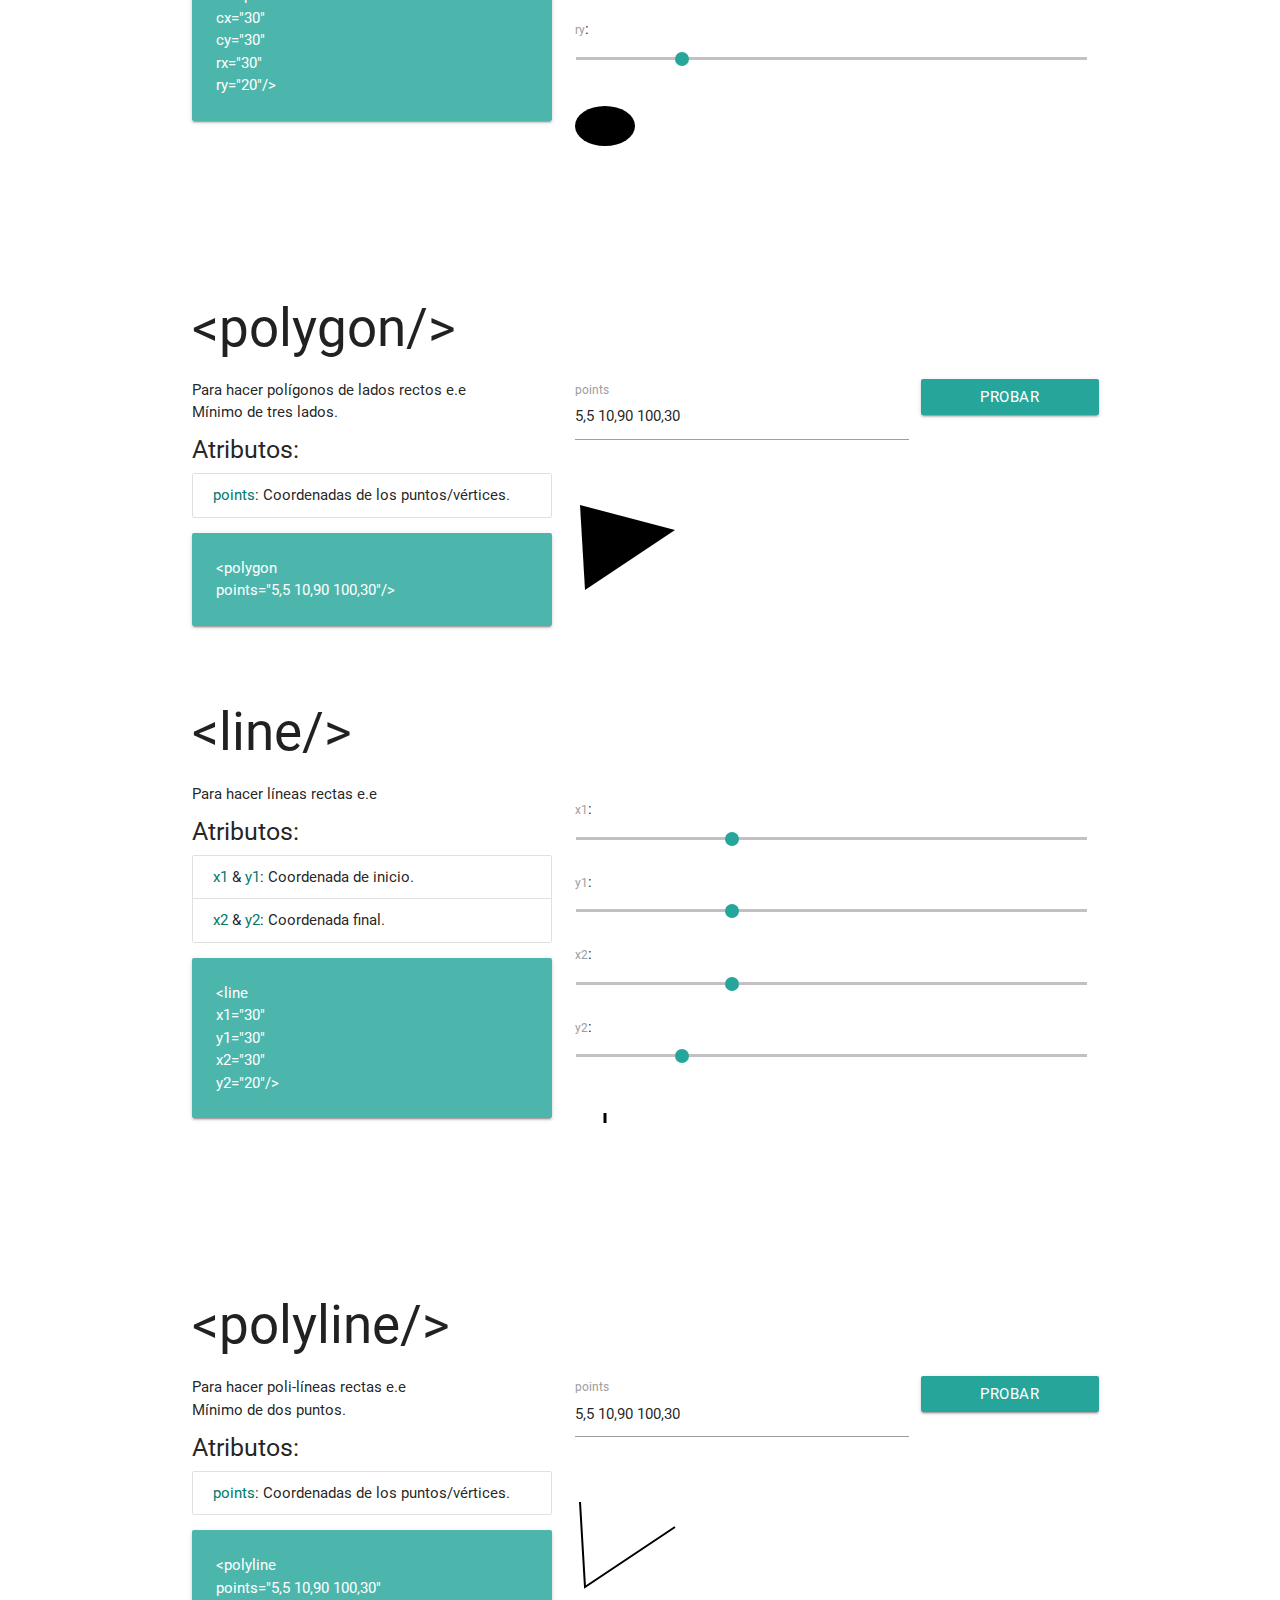
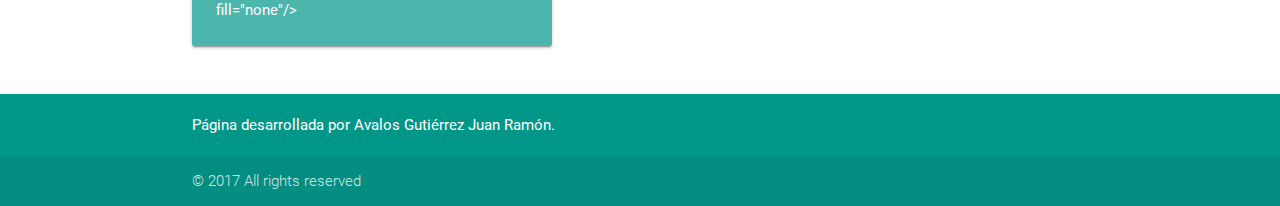
==== commit a1bc5161: "[FEAT] Created page pther_tags.html where there were created part of style and text tags" ====
--- a/Templates/basic_shapes.html
+++ b/Templates/basic_shapes.html
@@ -32,14 +32,15 @@
           <li><a href="index.html">Introducción</a></li>
           <li><a href="introsvg.html">&#60;SVG&#62;</a></li>
           <li><a class="dropdown-button" href="#!" data-activates="dropdown_shapes">Formas<i class="material-icons right">arrow_drop_down</i></a></li>
-          <li><a href="collapsible.html">Filtros</a></li>
+          <li><a href="other_tags.html">Otras etiquetas</a></li>
           <li><a href="mobile.html">JavaScript</a></li>
         </ul>
         <ul class="side-nav" id="mobile-demo">
+          <li><h2 class="center-align teal-text">SVG</h2></li>
           <li><a href="index.html">Introducción</a></li>
           <li><a href="introsvg.html">&#60;SVG&#62;</a></li>
           <li><a class="dropdown-button" href="#!" data-activates="dropdown_shapes_2">Formas<i class="material-icons right">arrow_drop_down</i></a></li>
-          <li><a href="collapsible.html">Filtros</a></li>
+          <li><a href="other_tags.html">Otras etiquetas</a></li>
           <li><a href="mobile.html">JavaScript</a></li>
         </ul>
       </div>
--- a/Styles/index_style.css
+++ b/Styles/index_style.css
@@ -21,7 +21,7 @@
 blockquote{
   border-left-color:rgb(77,182,172);
 }
-.prefijos, #secret_part{
+.prefijos, #secret_part, #axis{
   opacity:0;
 }
 .ventaja-desventaja{
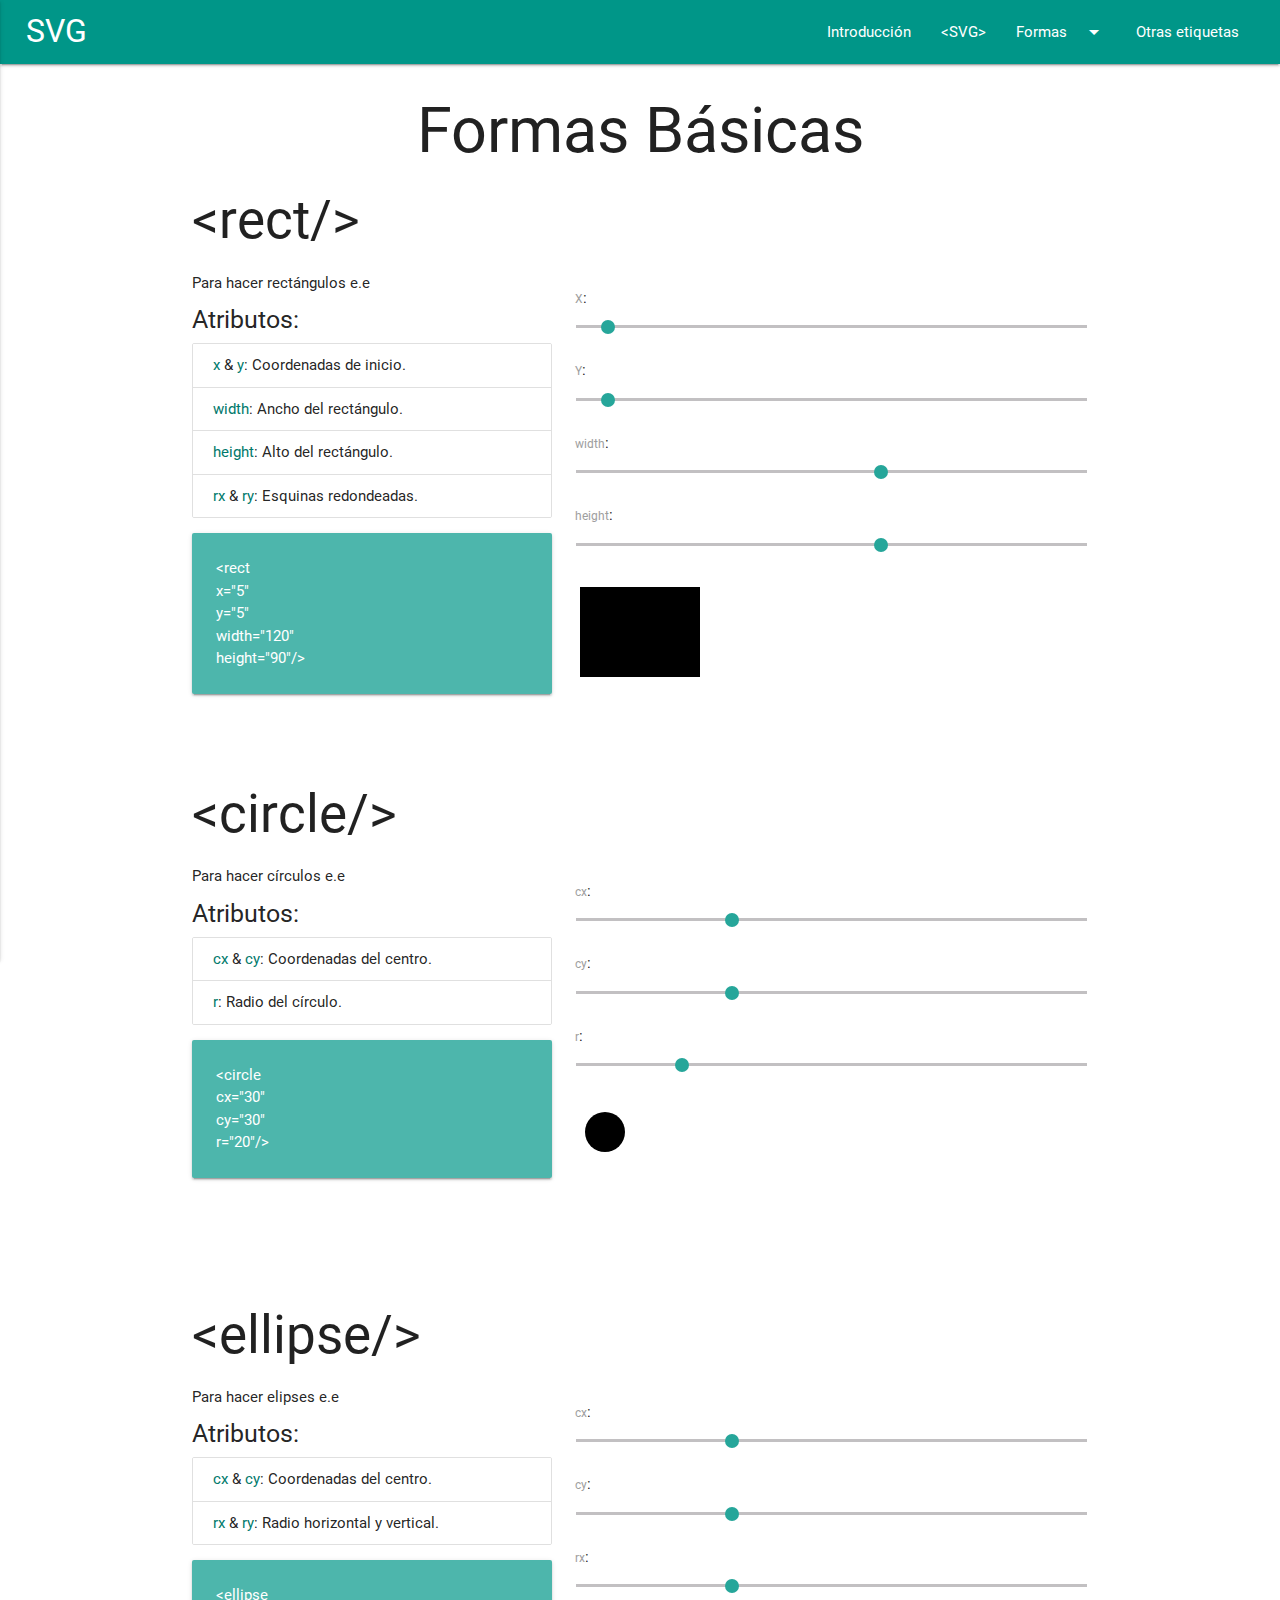
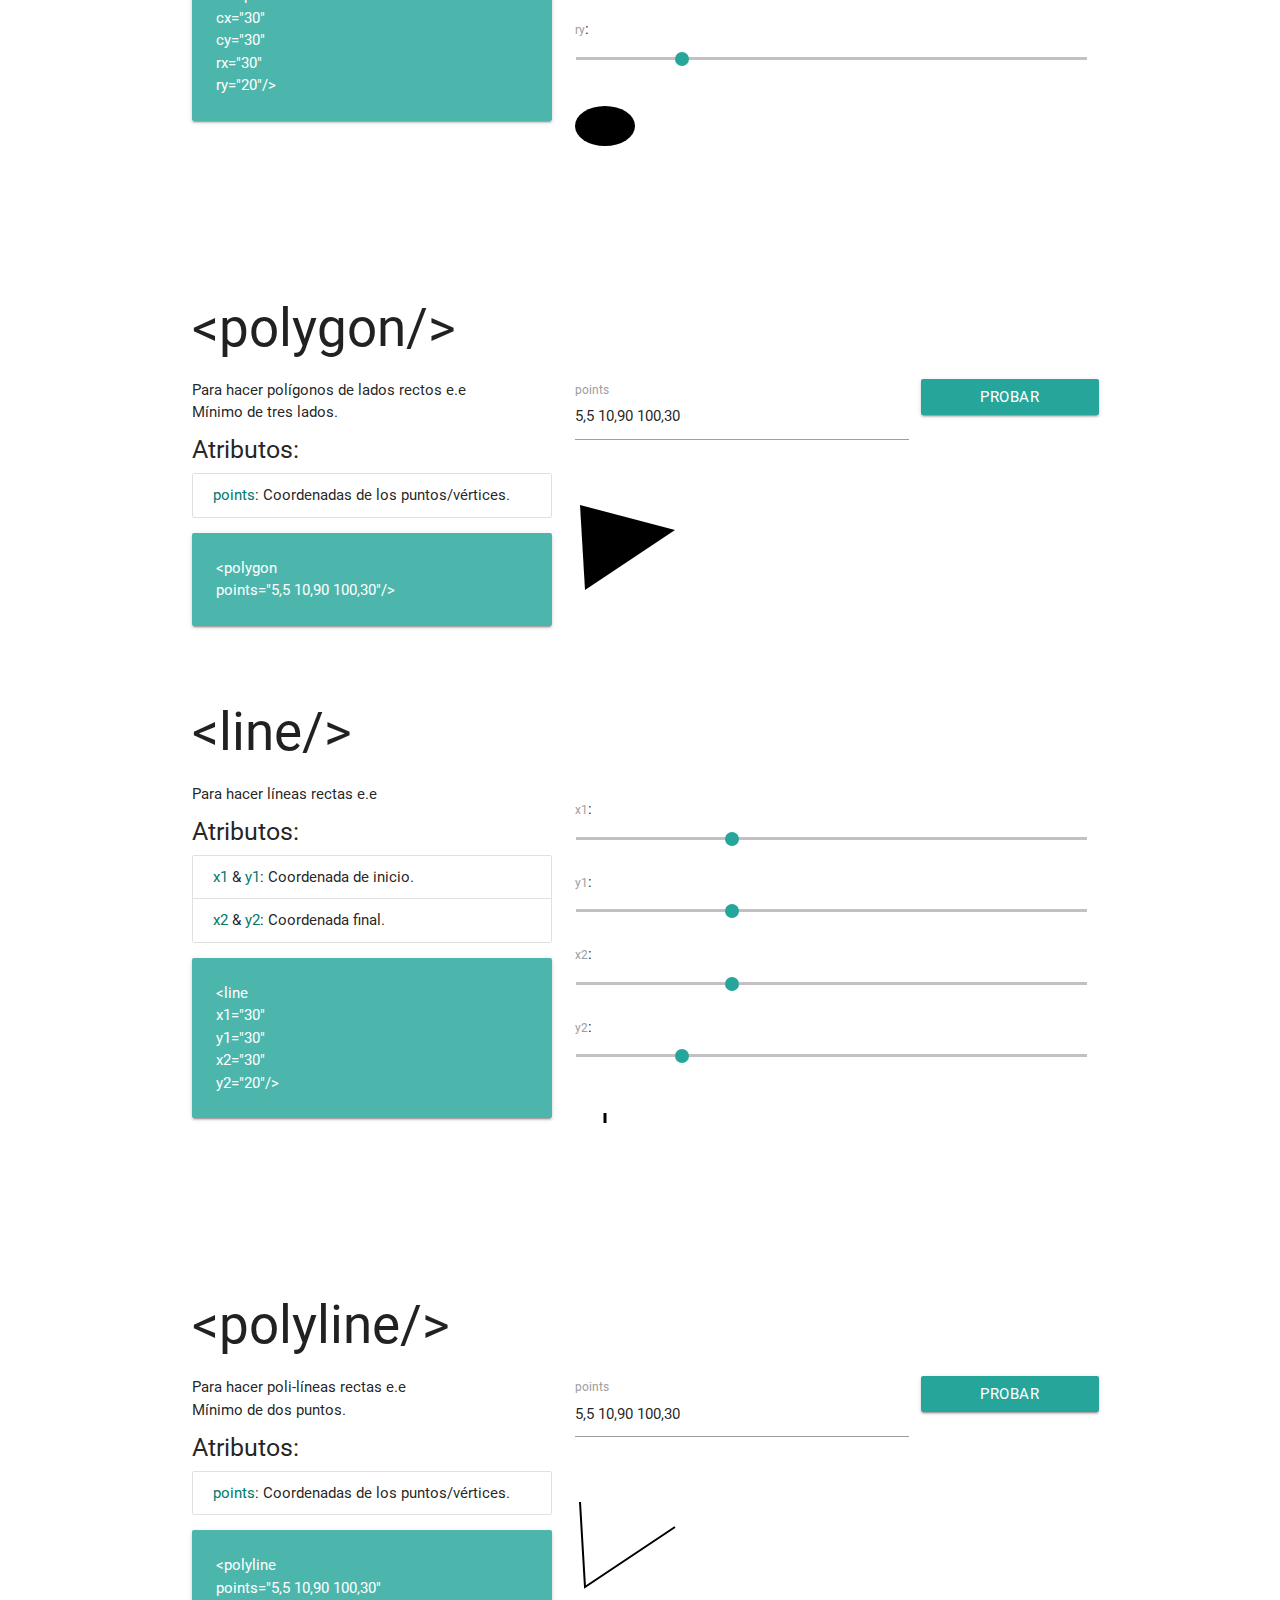
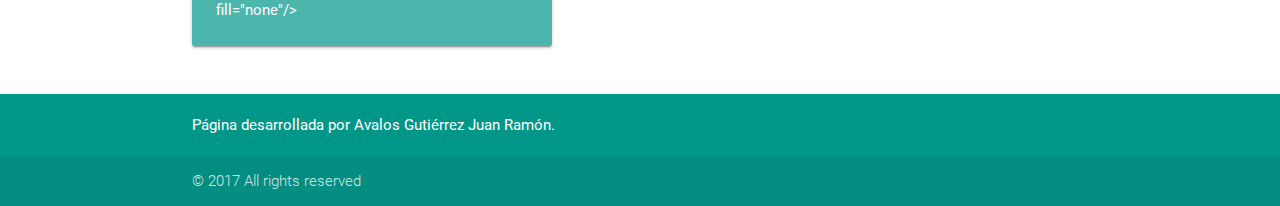
==== commit 25b8eb3d: "[FIX] Aded last part op other_tags.html and maybe finished the proyect until now" ====
--- a/Templates/basic_shapes.html
+++ b/Templates/basic_shapes.html
@@ -33,7 +33,6 @@
           <li><a href="introsvg.html">&#60;SVG&#62;</a></li>
           <li><a class="dropdown-button" href="#!" data-activates="dropdown_shapes">Formas<i class="material-icons right">arrow_drop_down</i></a></li>
           <li><a href="other_tags.html">Otras etiquetas</a></li>
-          <li><a href="mobile.html">JavaScript</a></li>
         </ul>
         <ul class="side-nav" id="mobile-demo">
           <li><h2 class="center-align teal-text">SVG</h2></li>
@@ -41,7 +40,6 @@
           <li><a href="introsvg.html">&#60;SVG&#62;</a></li>
           <li><a class="dropdown-button" href="#!" data-activates="dropdown_shapes_2">Formas<i class="material-icons right">arrow_drop_down</i></a></li>
           <li><a href="other_tags.html">Otras etiquetas</a></li>
-          <li><a href="mobile.html">JavaScript</a></li>
         </ul>
       </div>
     </nav>
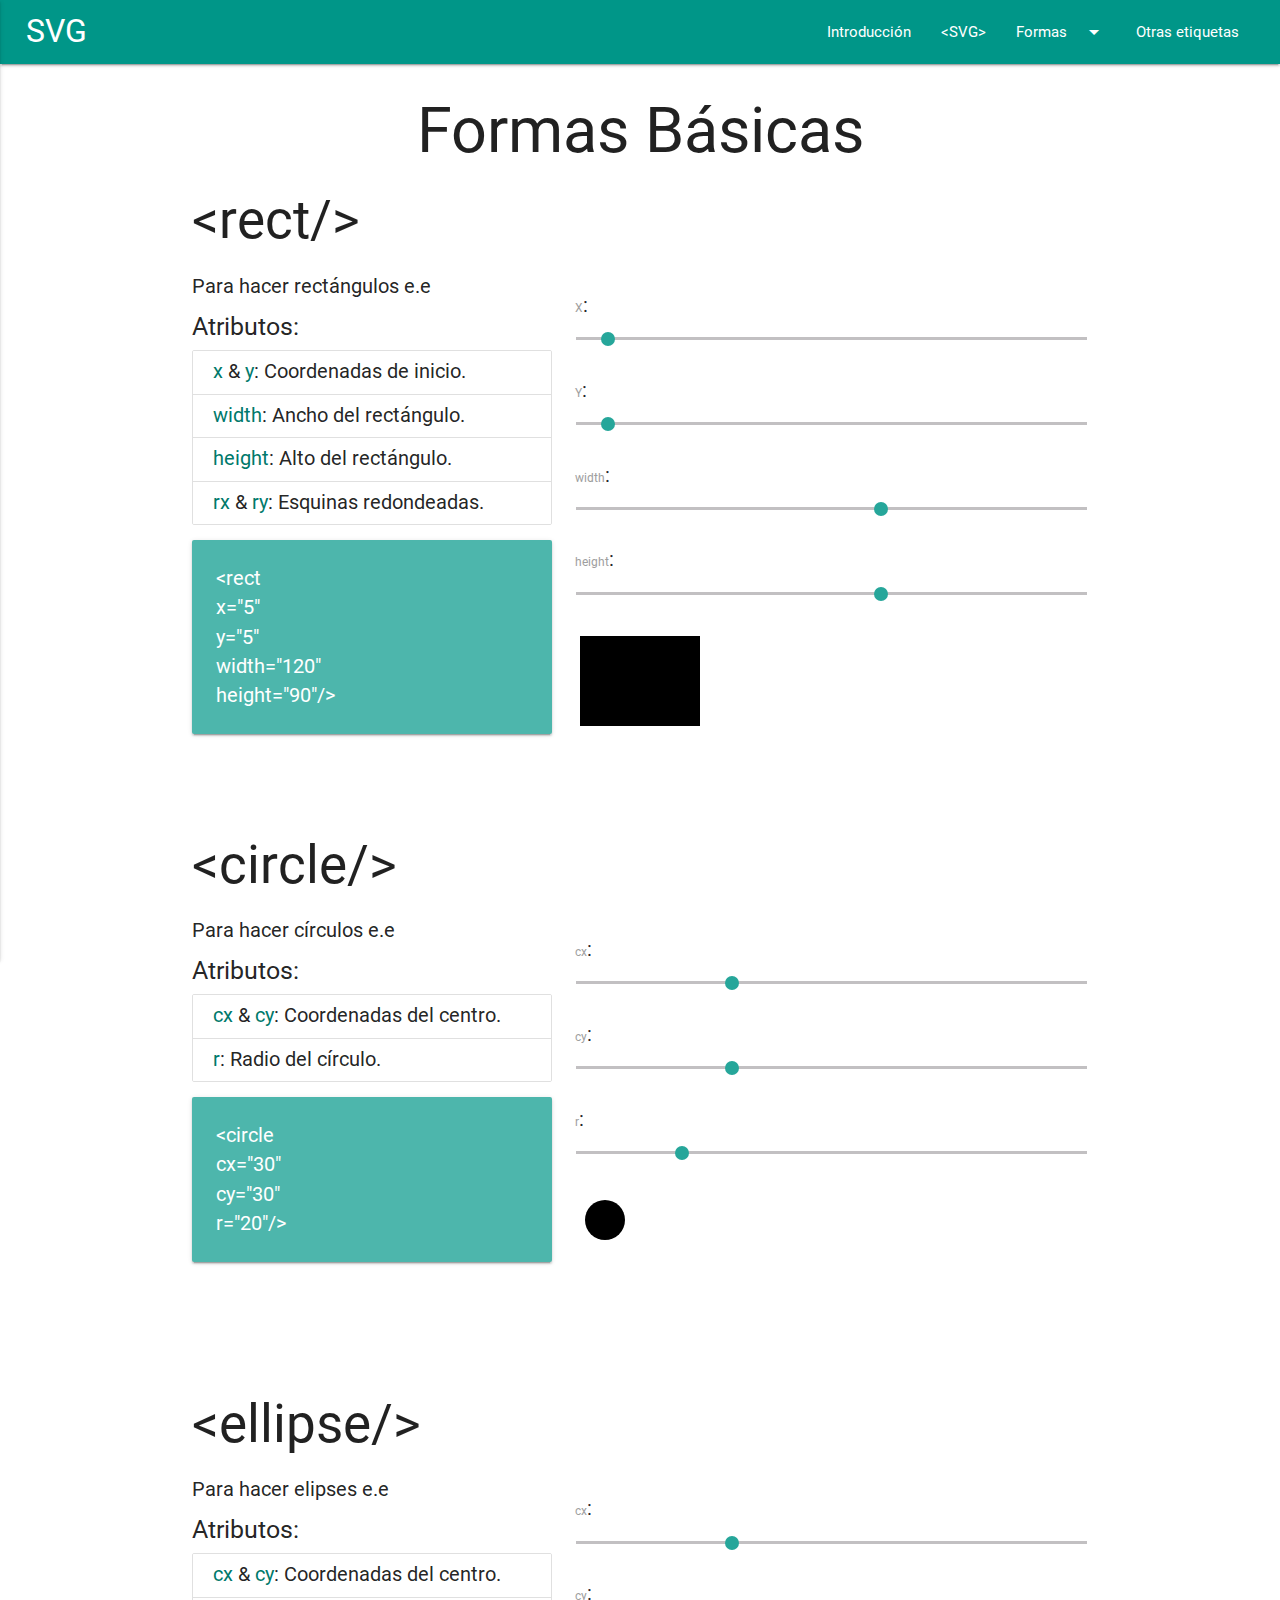
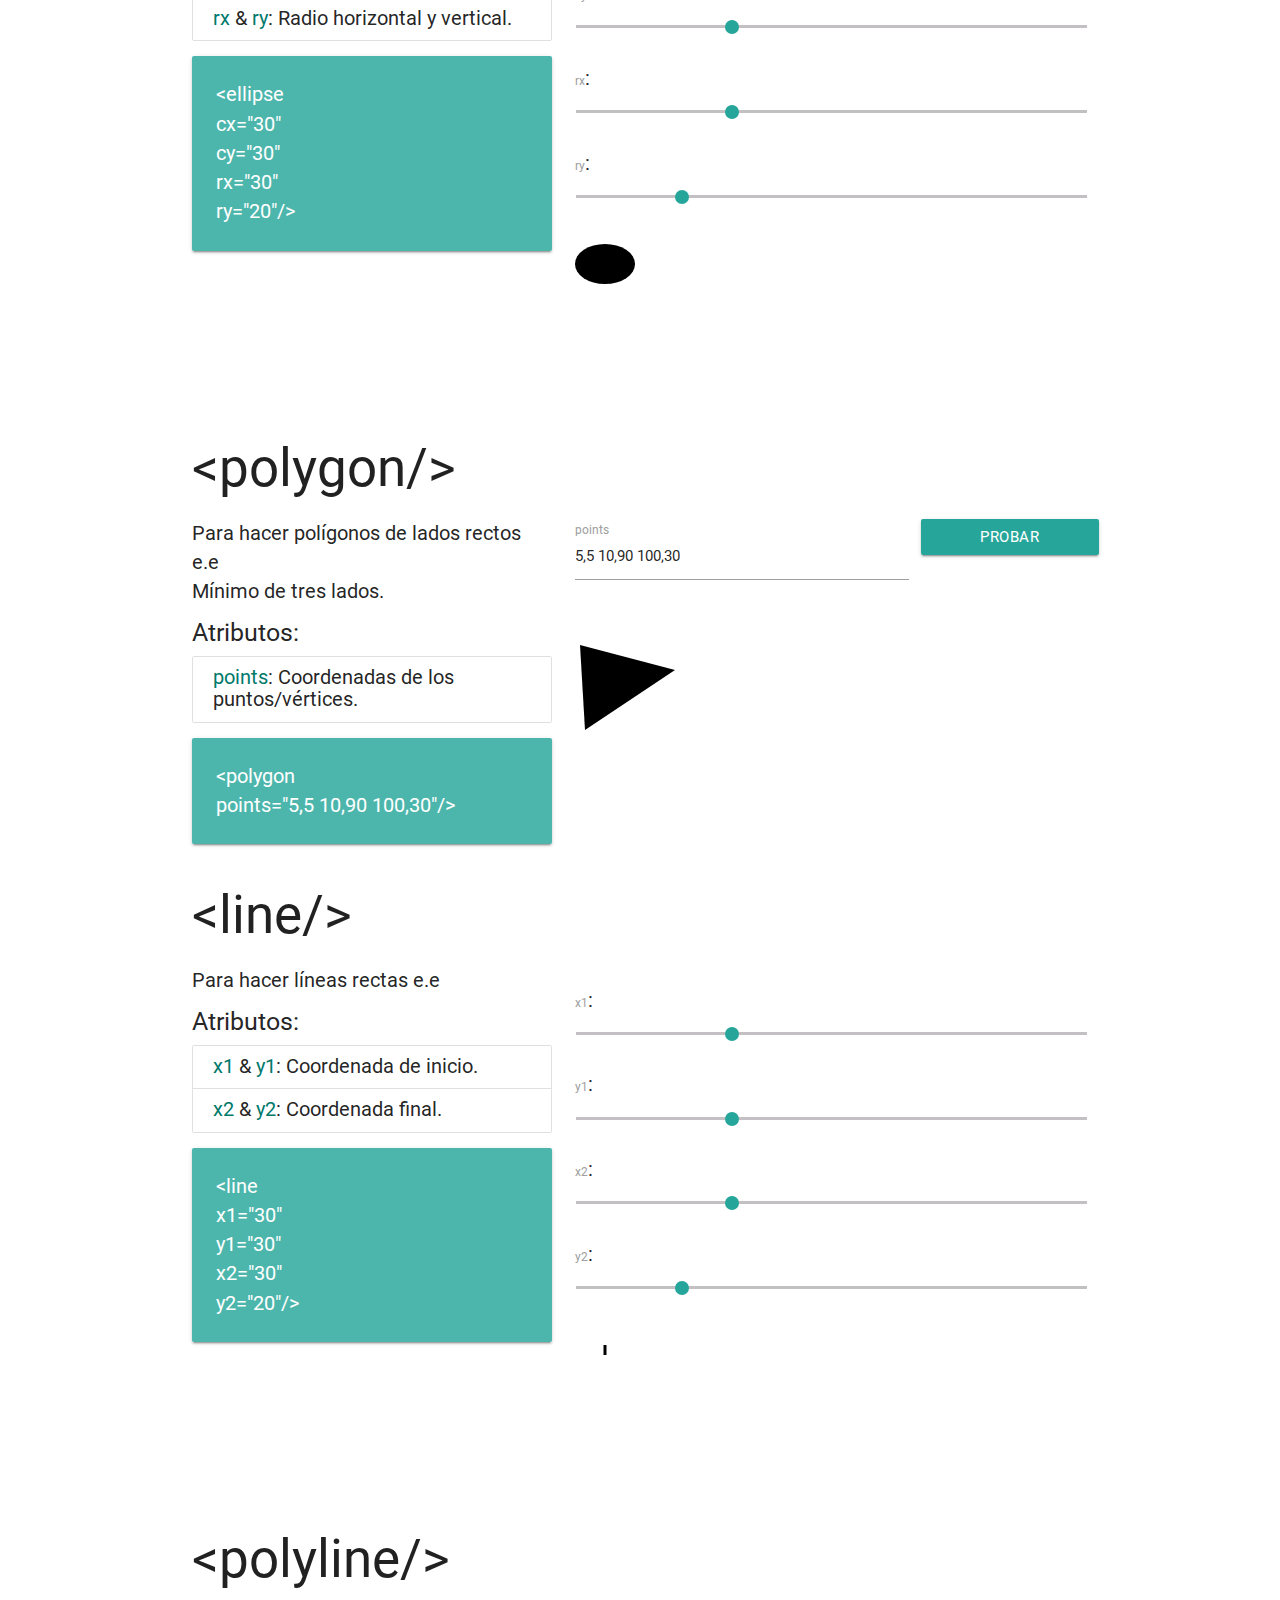
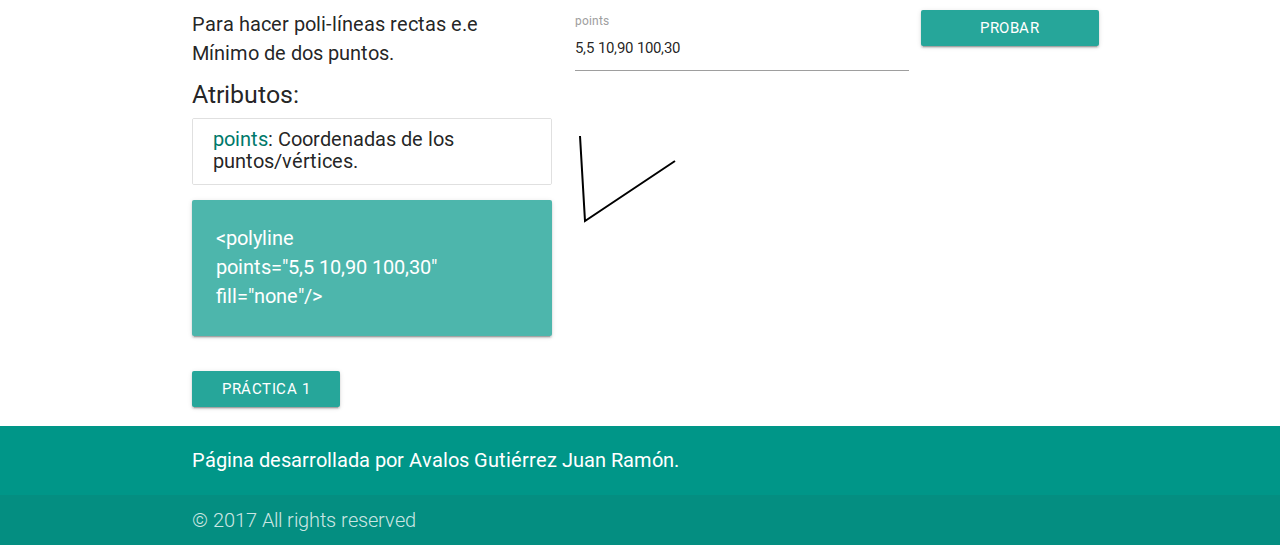
==== commit 202a4e8c: "[FEAT] Modified some parts of the files and added practics and the homework" ====
--- a/Templates/basic_shapes.html
+++ b/Templates/basic_shapes.html
@@ -13,6 +13,7 @@
 
     <link rel="shortcut icon" href="../Resources/svg-flat.png" type="image/png"/>
   </head>
+
   <body>
     <ul class="dropdown-content" id="dropdown_shapes">
       <li><a href="basic_shapes.html">Formas Básicas</a></li>
@@ -317,7 +318,12 @@
           </div>
         </div>
       </div>
+      <div>
+        <p><a class="waves-effect waves-light btn" href="#prac1">Práctica 1</a></p>
+      </div>
     </div>
+
+
 
     <footer class="page-footer teal">
         <div class="container">
@@ -334,6 +340,22 @@
         </div>
     </footer>
 
+    <div id="prac1" class="modal">
+      <div class="modal-content">
+        <h4 class="text-teal">Práctica 1: Figuras básicas de SVG.</h4>
+        <p>Realizar un dibujo con las figuras recién aprendidas de SVG que involucre todas las figuras en almenos alguna parte.</p>
+        <p>¿Qué dibujo? El que ustedes gusten.</p>
+        <p>Sugerencias:</p>
+        <p class="textPrac1">-Pez en estanque (con contexto).</p>
+        <p class="textPrac1">-Isla con palmera.</p>
+        <p>Tiempo límite: 30 minutos</p>
+        <button class="btn waves-effect waves-light" id="timeButton">Comienzo</button> <span id="timeI"></span>
+      </div>
+      <div class="modal-footer">
+        <a href="#!" class="modal-action modal-close waves-effect waves-green btn-flat">OK</a>
+      </div>
+    </div>
+
     <script type="text/javascript" src="../Resources/jquery/dist/jquery.min.js"></script>
     <script type="text/javascript" src="../Resources/materialize/js/materialize.min.js"></script>
 
--- a/Styles/index_style.css
+++ b/Styles/index_style.css
@@ -12,7 +12,14 @@
 #video_responsive{
   padding-top:2%;
 }
-.namespaces_example, .shapes_indent{
+.modal-content{
+  font-size:100%;
+}
+#timeI{
+  margin-left:4%;
+  font-size:200%;
+}
+.namespaces_example, .shapes_indent, .textPrac1{
   text-indent: 2em;
 }
 .namespace_definition{
@@ -27,3 +34,12 @@
 .ventaja-desventaja{
   padding:2%;
 }
+#titulo1{
+  text-shadow: 1px 1px 3px black;
+}
+.titulo{
+  text-shadow: 2px 2px 1px black;
+}
+body{
+  font-size:130%;
+}
